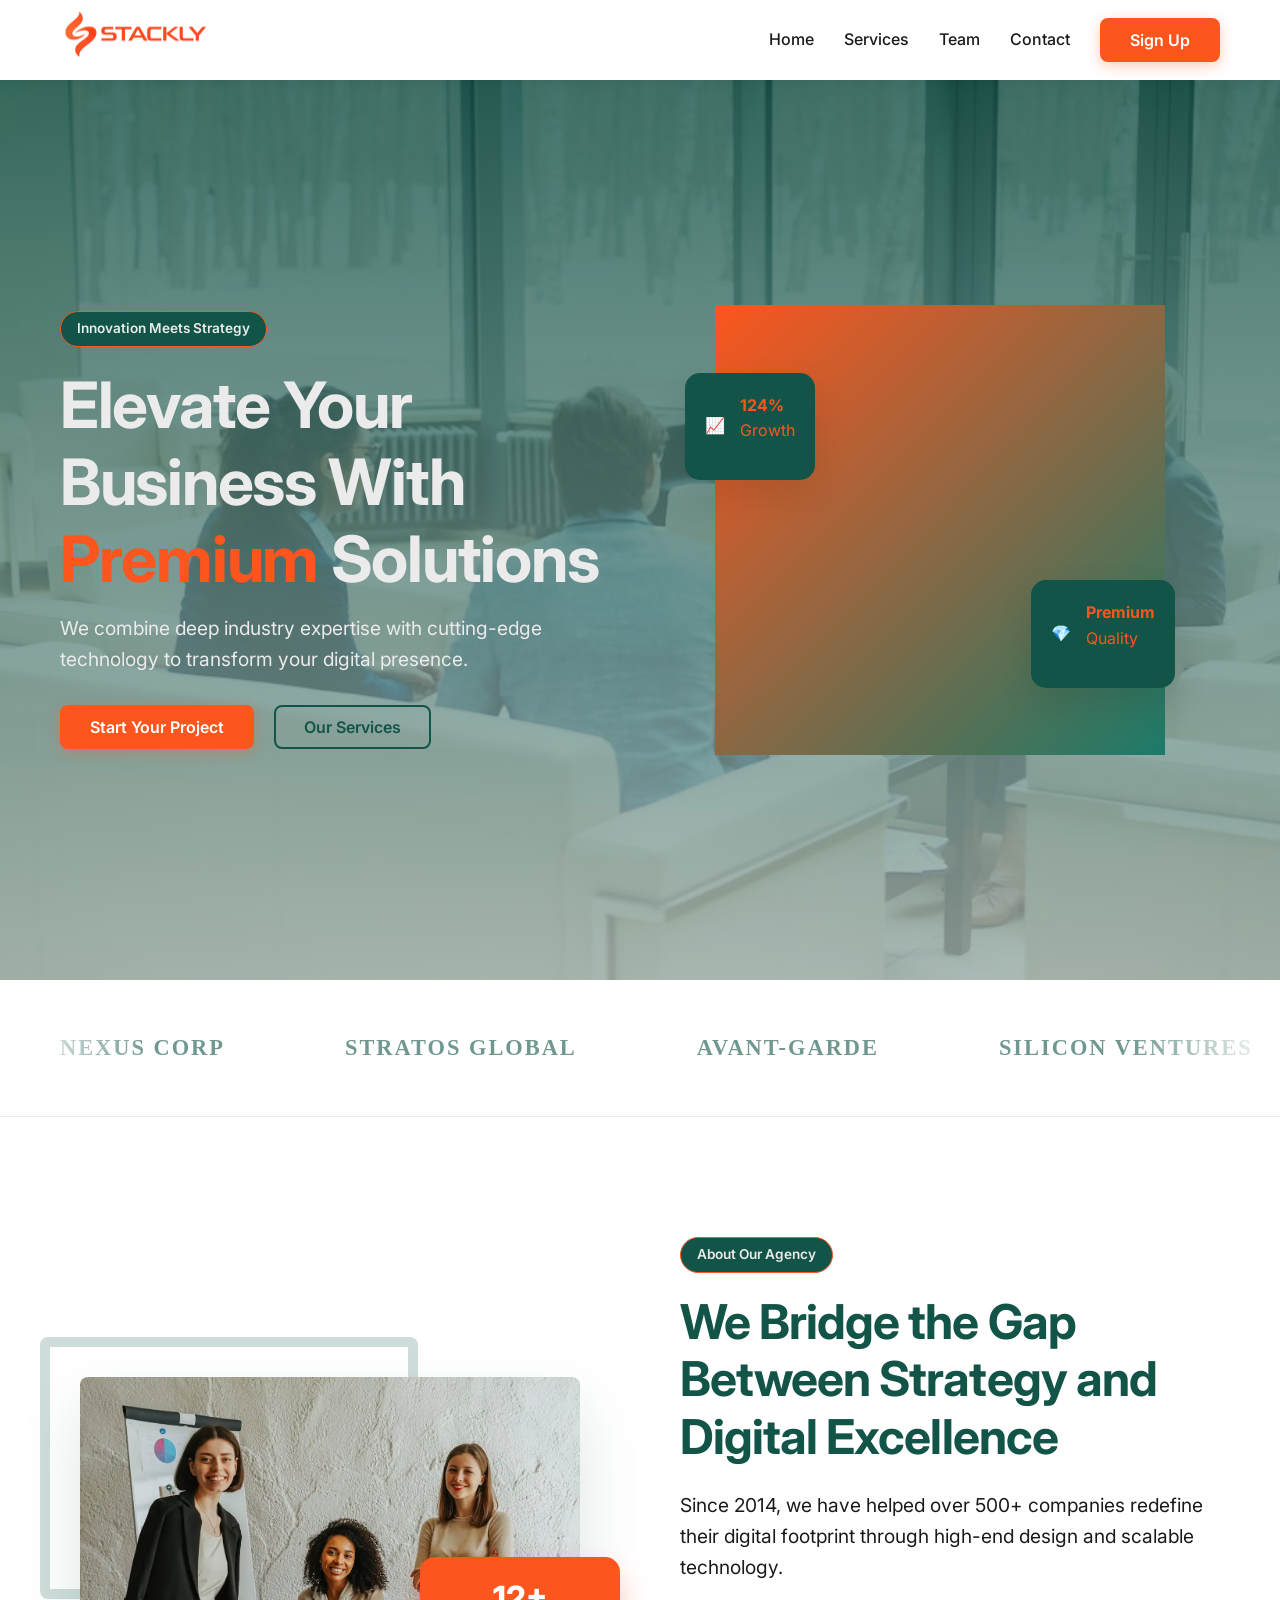
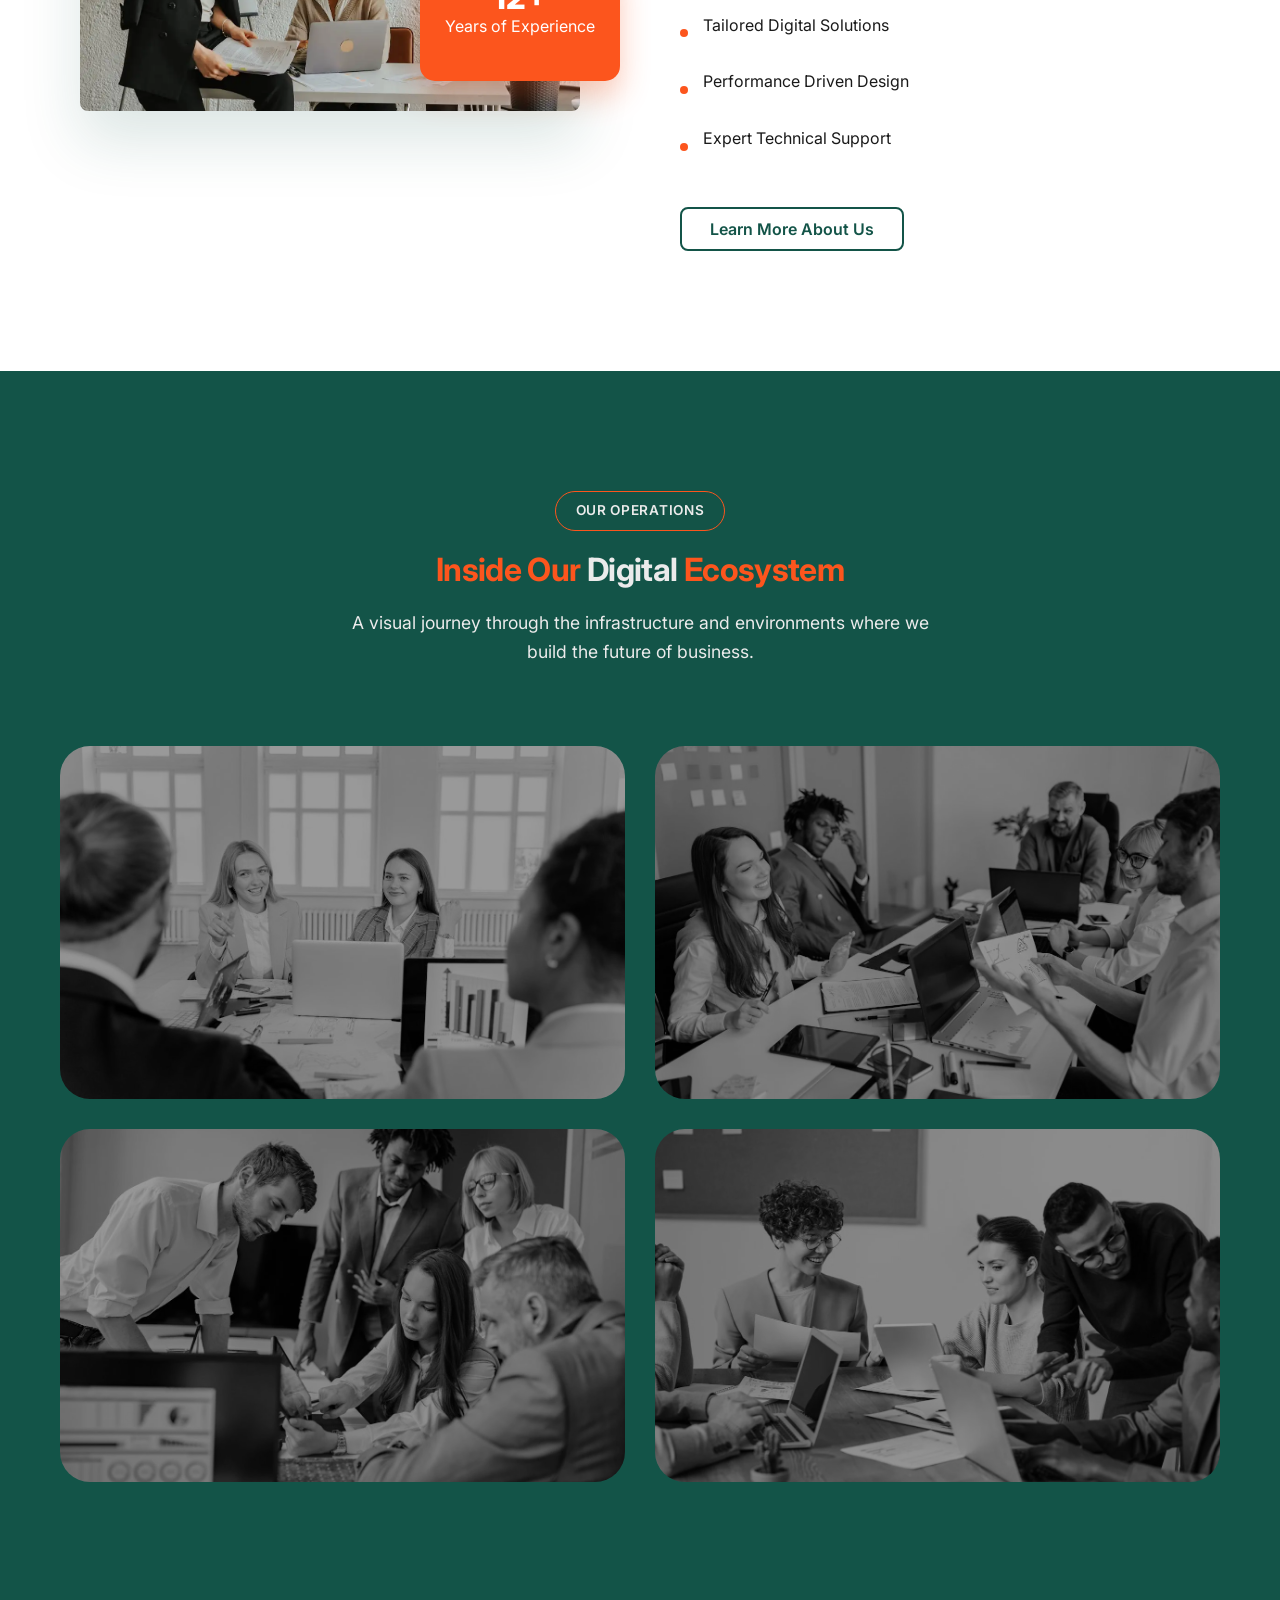
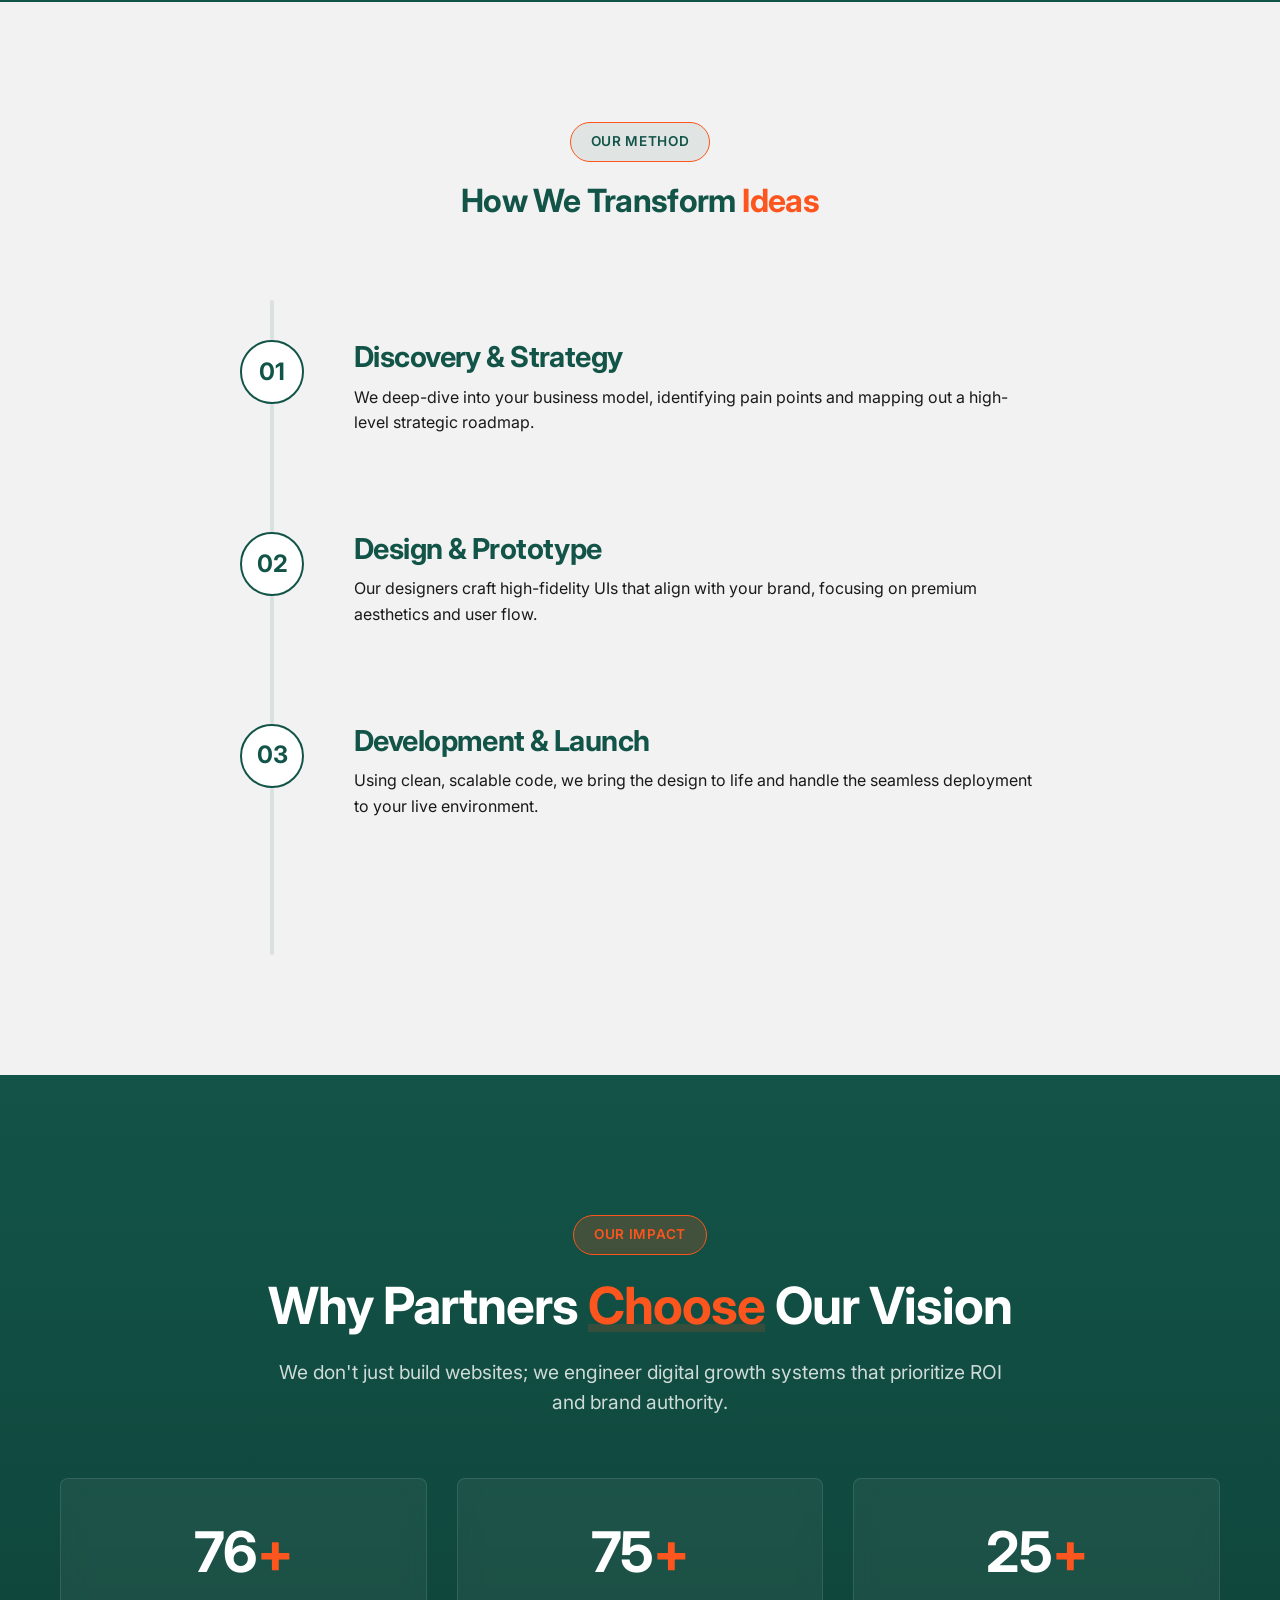
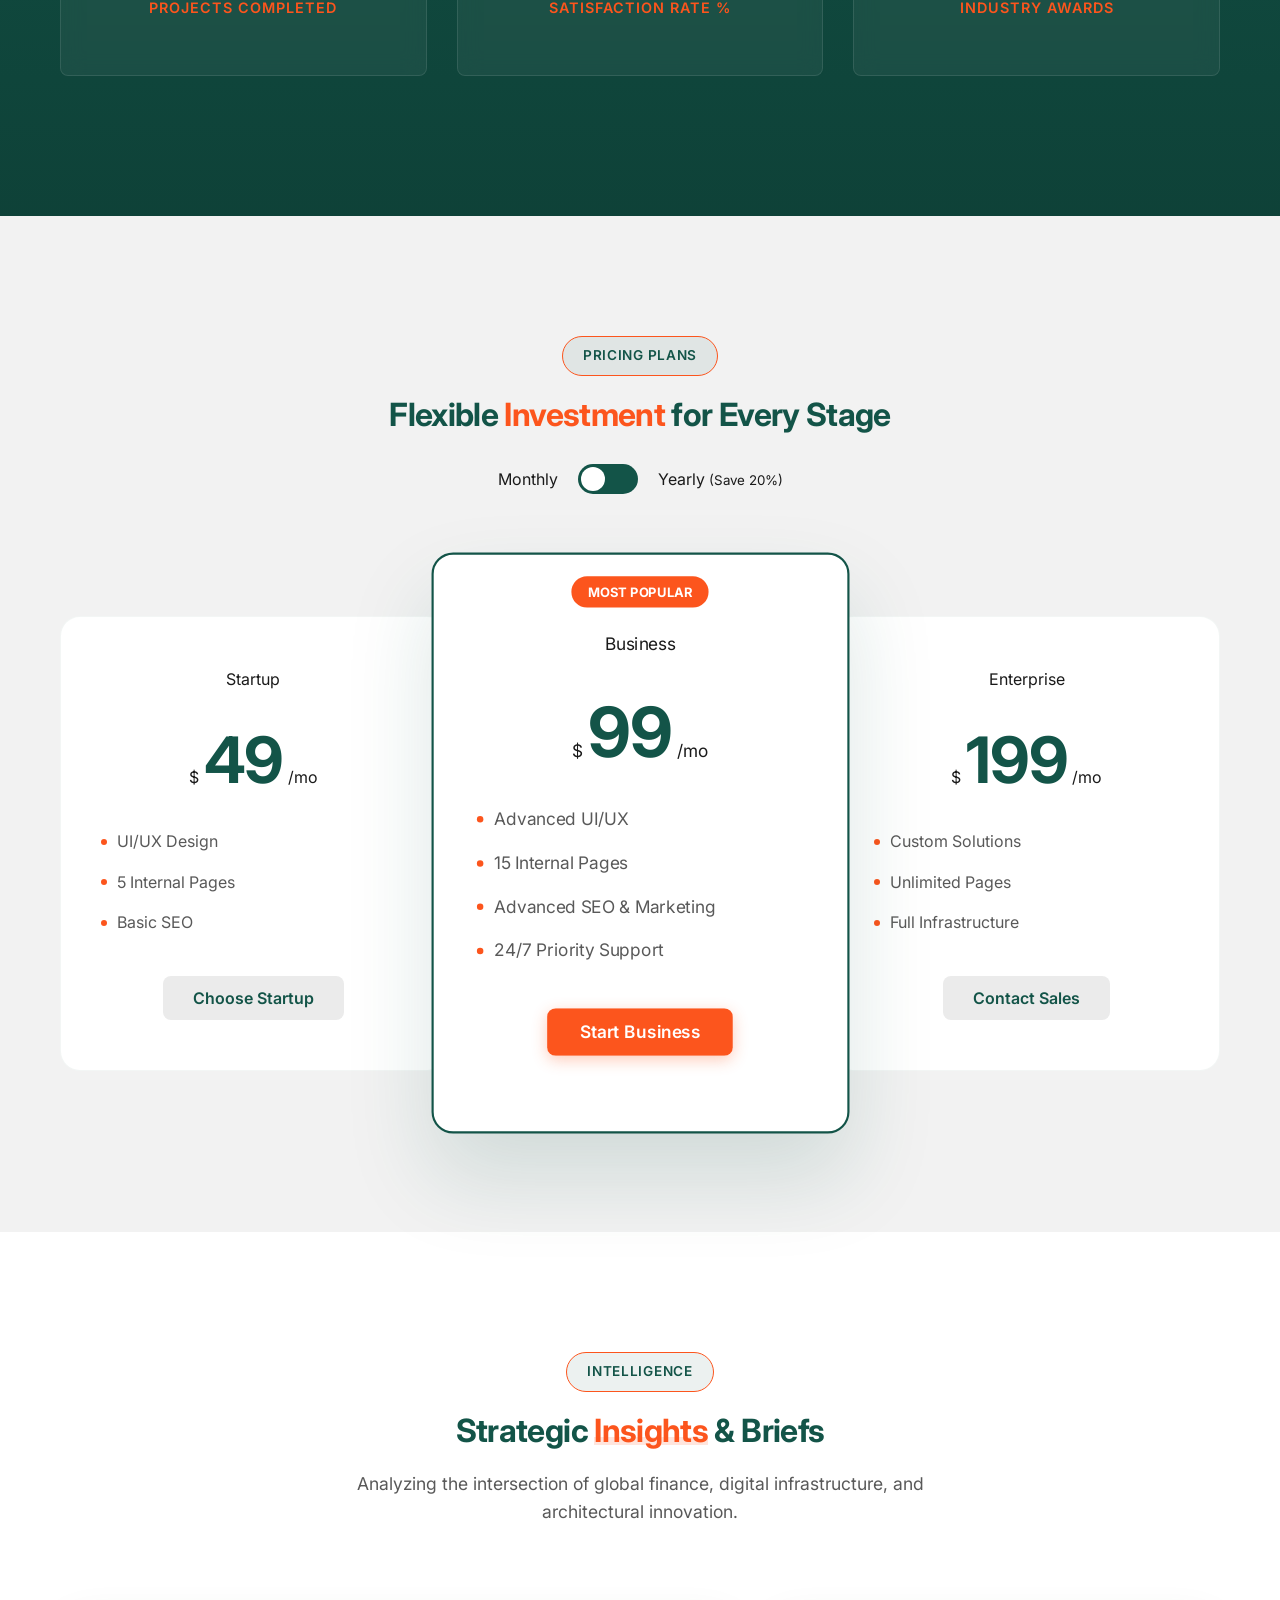
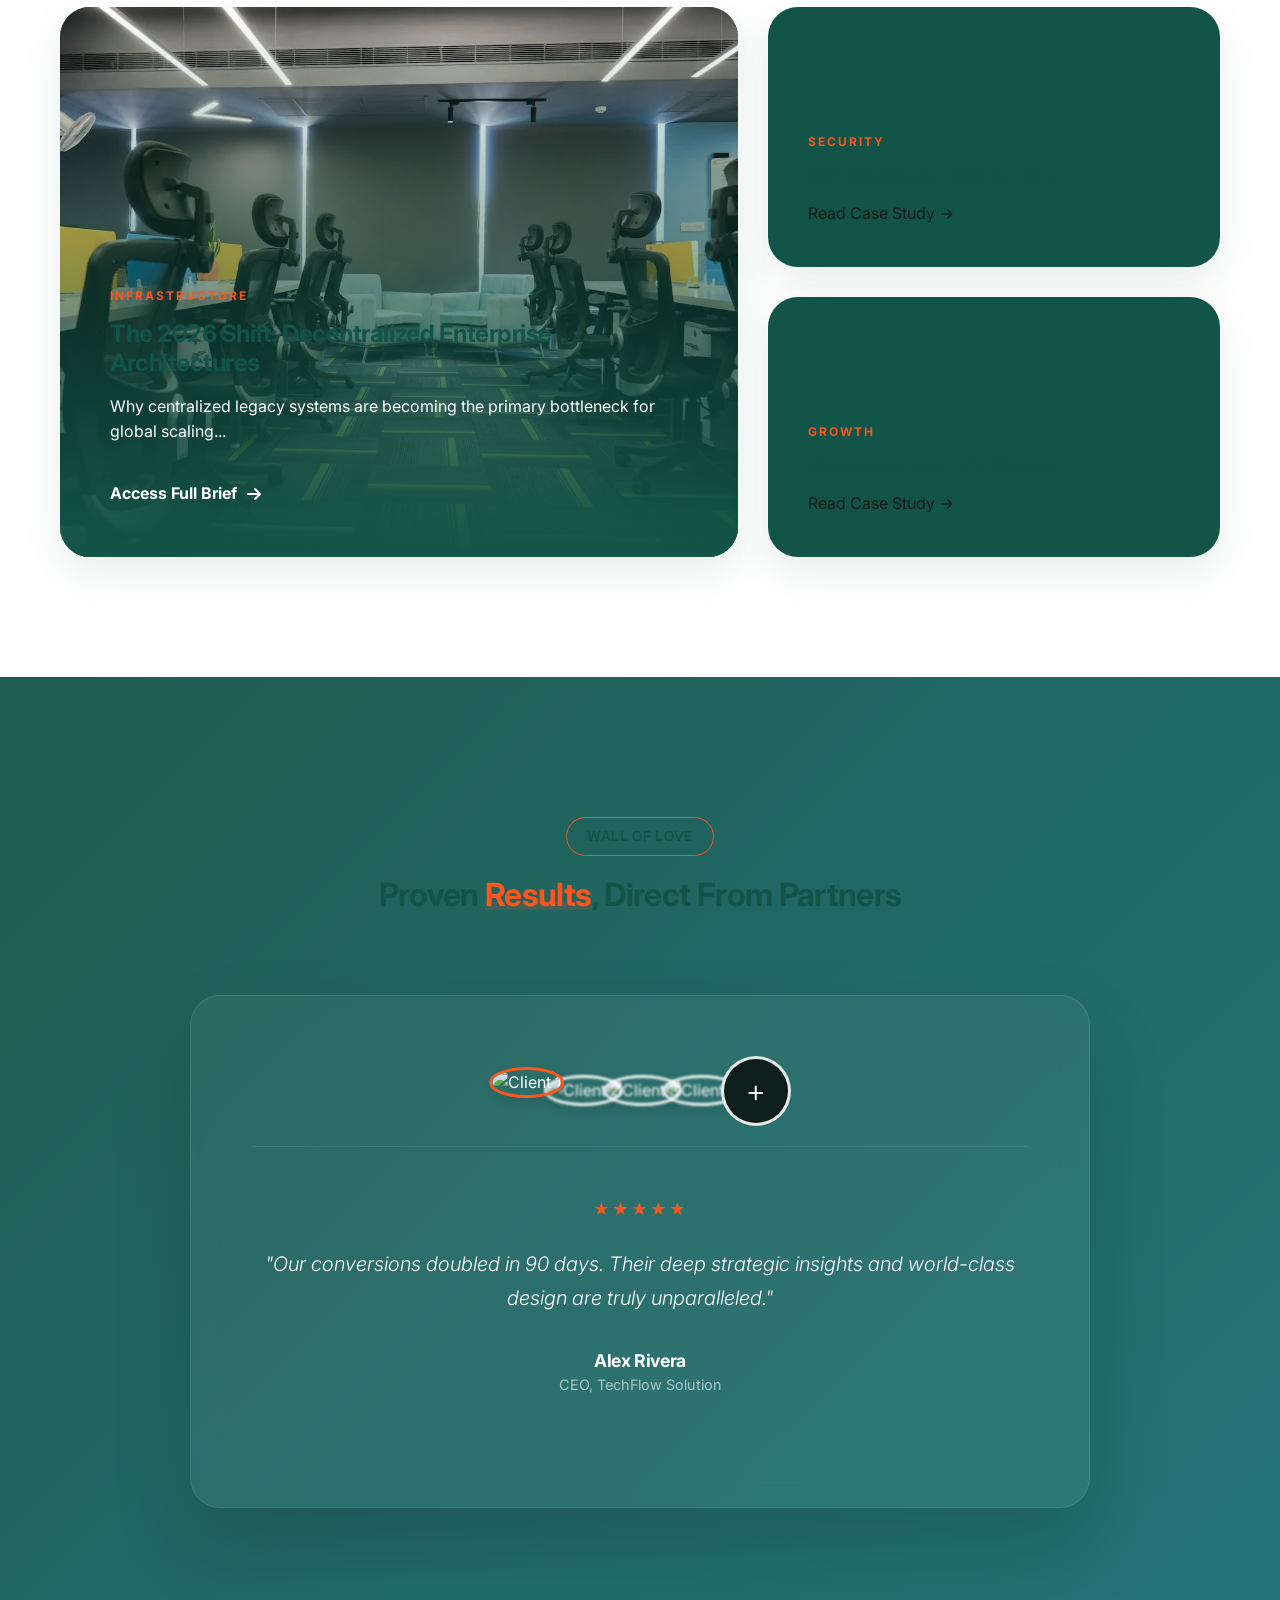
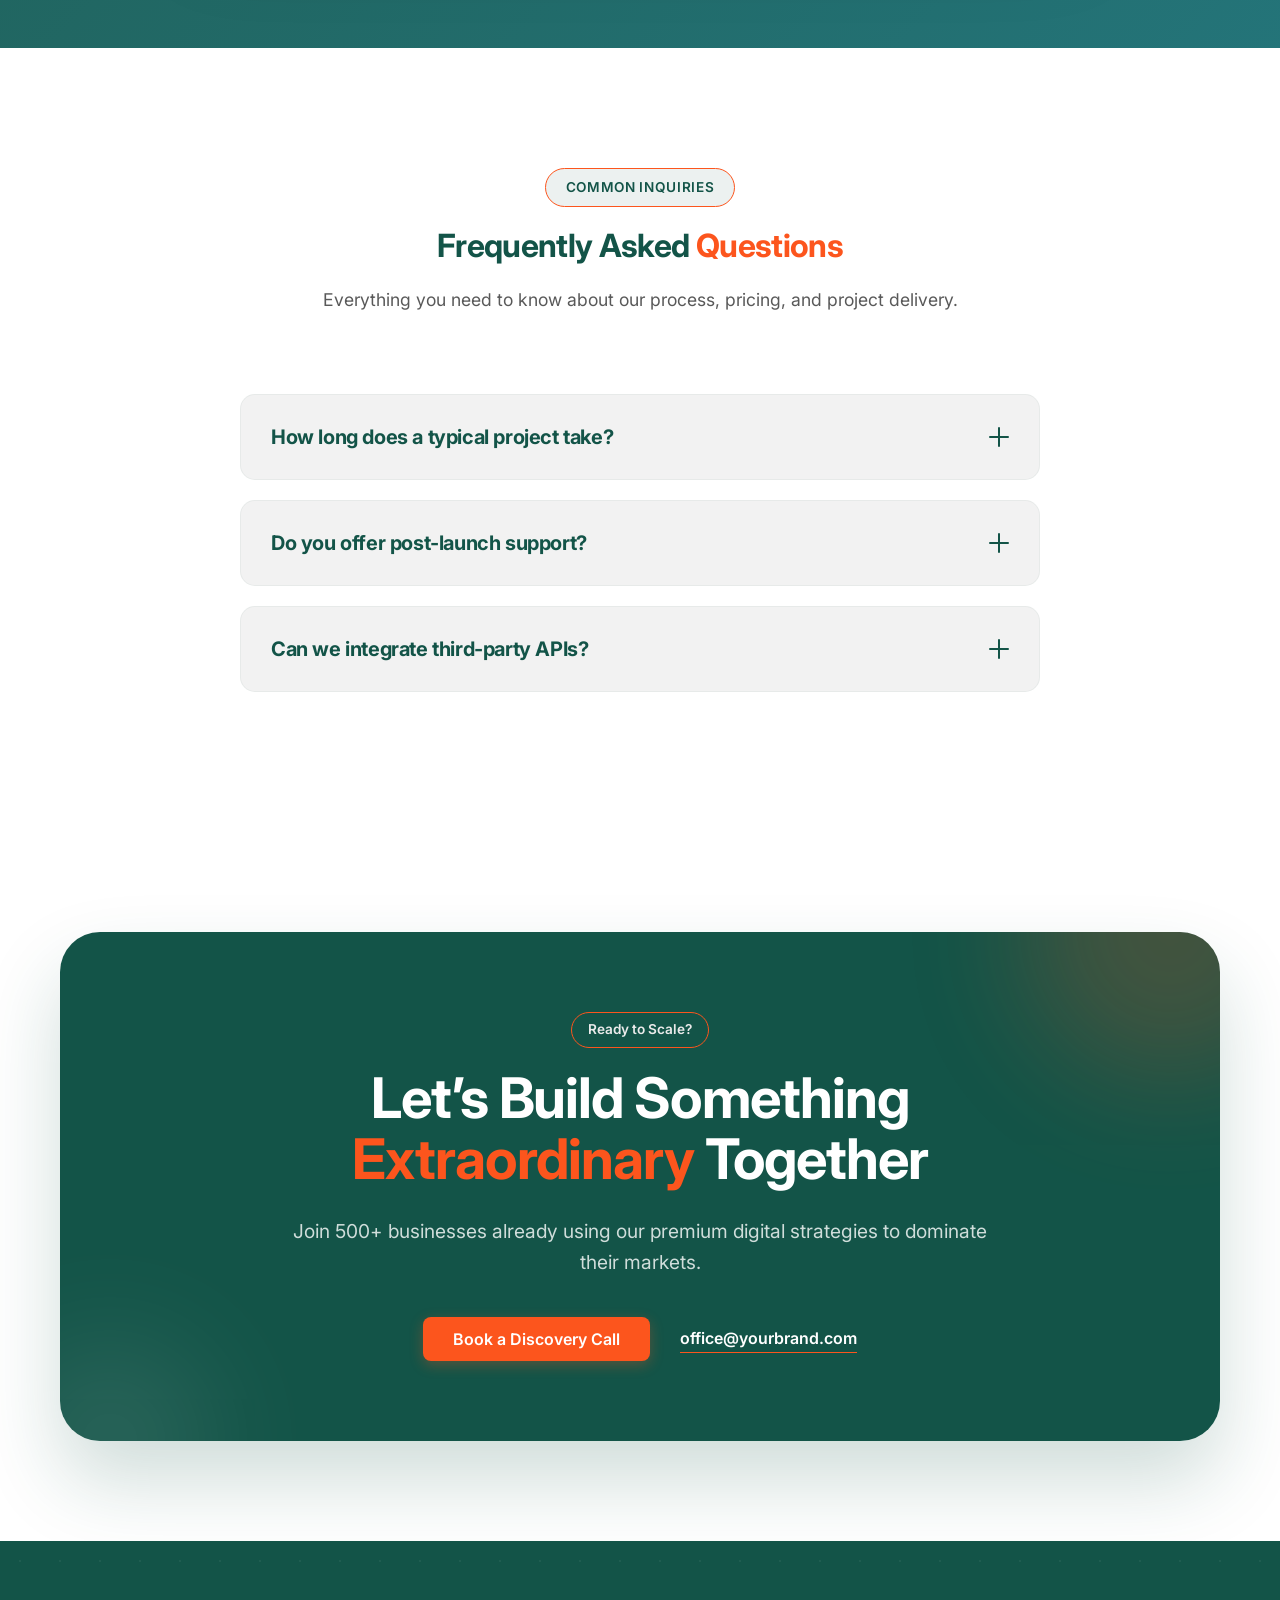
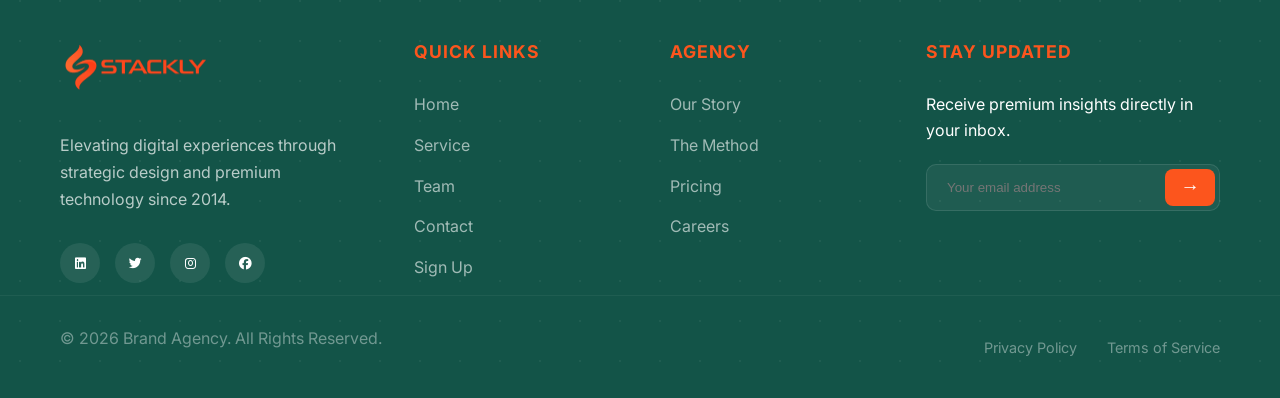
==== index.html @ 3d63854e "Add files via upload" ====
<!DOCTYPE html>
<html lang="en">

<head>
    <meta charset="UTF-8">
    <meta name="viewport" content="width=device-width, initial-scale=1.0">
    <title>Business</title>
    <link rel="icon" href="./assets/bg remove.webp">

    <link rel="stylesheet" href="style.css">
    <link rel="stylesheet" href="./root.css">

    <link href="https://fonts.googleapis.com/icon?family=Material+Icons" rel="stylesheet">
    <link rel="stylesheet" href="https://cdnjs.cloudflare.com/ajax/libs/font-awesome/6.5.1/css/all.min.css">

    <link href="https://unpkg.com/aos@2.3.4/dist/aos.css" rel="stylesheet">
</head>

<body>

    <header class="header">
        <div class="container nav-container">
            <a href="index.html" class="logo">
                <img src="./assets/orange.webp" alt="logo" width="150px">
            </a>

            <ul class="nav-links">
                <li><a href="index.html">Home</a></li>
                <li><a href="service.html">Services</a></li>
                <li><a href="team.html">Team</a></li>
                <li><a href="contact.html">Contact</a></li>
                <li><a href="auth.html" class="btn btn-primary">Sign Up</a></li>
            </ul>

            <div class="hamburger" id="hamburger">
                <span></span>
                <span></span>
                <span></span>
            </div>
        </div>

        <div class="mobile-nav" id="mobileNav">
            <div class="close-btn" id="closeBtn">&times;</div>
            <ul class="mobile-links">
                <li><a href="index.html">Home</a></li>
                <li><a href="service.html">Services</a></li>
                <li><a href="team.html">Team</a></li>
                <li><a href="contact.html">Contact</a></li>
                <li><a href="auth.html" class="btn btn-primary">Sign Up</a></li>
            </ul>
        </div>
    </header>





    <main>
        <section class="hero">
            <div class="hero-bg-slider">
                <div class="bg-slide active" style="background-image: url('./assets/img\ 1.webp');">
                </div>
                <div class="bg-slide" style="background-image: url('./assets/img\ 2.webp');">
                </div>
                <div class="bg-slide" style="background-image: url('./assets/img\ 3.webp');">
                </div>
                <div class="bg-slide" style="background-image: url('./assets/img\ 4.webp');">
                </div>
            </div>

            <canvas id="waveCanvas"></canvas>

            <div class="wave-overlay"></div>

            <div class="container hero-grid">
                <div class="hero-content">
                    <span class="badge">Innovation Meets Strategy</span>
                    <div id="hero-slider">
                        <div class="slide active">
                            <h1>Elevate Your Business With <span>Premium</span> Solutions</h1>
                            <p>We combine deep industry expertise with cutting-edge technology to transform your digital
                                presence.</p>
                        </div>
                        <div class="slide">
                            <h1>Strategic Growth For <span>Modern</span> Brands</h1>
                            <p>Data-driven methodologies designed to scale your operations and dominate your market
                                niche.</p>
                        </div>
                    </div>
                    <div class="hero-btns">
                        <a href="./404.html" class="btn btn-primary">Start Your Project</a>
                        <a href="./404.html" class="btn btn-secondary">Our Services</a>
                    </div>
                </div>

                <div class="hero-visual">
                    <div class="visual-box">
                        <div class="stat-card card-1"><span class="icon">📈</span>
                            <div><strong>124%</strong>
                                <p>Growth</p>
                            </div>
                        </div>
                        <div class="stat-card card-2"><span class="icon">💎</span>
                            <div><strong>Premium</strong>
                                <p>Quality</p>
                            </div>
                        </div>
                        <div class="main-circle"></div>
                    </div>
                </div>
            </div>
        </section>







        <div class="partner-marquee">
            <div class="marquee-content">
                <span class="company-name">NEXUS CORP</span>
                <span class="company-name">STRATOS GLOBAL</span>
                <span class="company-name">AVANT-GARDE</span>
                <span class="company-name">SILICON VENTURES</span>
                <span class="company-name">THE ARCHITECTS</span>
                <span class="company-name">PRIME LOGISTICS</span>

                <span class="company-name">NEXUS CORP</span>
                <span class="company-name">STRATOS GLOBAL</span>
                <span class="company-name">AVANT-GARDE</span>
                <span class="company-name">SILICON VENTURES</span>
                <span class="company-name">THE ARCHITECTS</span>
                <span class="company-name">PRIME LOGISTICS</span>
            </div>
        </div>








        <section class="about" id="about">
            <div class="container about-grid">
                <div class="about-image-wrapper">
                    <div class="image-accent"></div>
                    <div class="main-image">
                        <img src="./assets/img 5.webp"
                            alt="Our Team">
                    </div>
                    <div class="experience-badge">
                        <span class="num">12+</span>
                        <p>Years of Experience</p>
                    </div>
                </div>

                <div class="about-content">
                    <span class="badge">About Our Agency</span>
                    <h2>We Bridge the Gap Between <span>Strategy</span> and Digital Excellence</h2>
                    <p class="lead">Since 2014, we have helped over 500+ companies redefine their digital footprint
                        through high-end design and scalable technology.</p>

                    <div class="about-features">
                        <div class="about-feature-item">
                            <div class="dot"></div>
                            <p>Tailored Digital Solutions</p>
                        </div>
                        <div class="about-feature-item">
                            <div class="dot"></div>
                            <p>Performance Driven Design</p>
                        </div>
                        <div class="about-feature-item">
                            <div class="dot"></div>
                            <p>Expert Technical Support</p>
                        </div>
                    </div>

                    <a href="./404.html" class="btn btn-secondary">Learn More About Us</a>
                </div>
            </div>
        </section>








        <section class="business-gallery">
            <div class="container">
                <div class="section-header white-text">
                    <span class="badge badge-invert">Our Operations</span>
                    <h2>Inside Our <span>Digital</span> Ecosystem</h2>
                    <p>A visual journey through the infrastructure and environments where we build the future of
                        business.</p>
                </div>

                <div class="gallery-grid">
                    <div class="gallery-item">
                        <div class="gallery-image">
                            <img src="./assets/img 6.webp"
                                alt="Strategy Room">
                            <div class="gallery-overlay">
                                <div class="overlay-content">
                                    <span>01 / Strategy</span>
                                    <h3>Strategic Analysis</h3>
                                    <p>Data-driven decision making at the core of every project roadmap.</p>
                                </div>
                            </div>
                        </div>
                    </div>

                    <div class="gallery-item">
                        <div class="gallery-image">
                            <img src="./assets/img 7.webp"
                                alt="Architecture">
                            <div class="gallery-overlay">
                                <div class="overlay-content">
                                    <span>02 / Infrastructure</span>
                                    <h3>Cloud Architecture</h3>
                                    <p>Building secure, scalable foundations for global enterprise systems.</p>
                                </div>
                            </div>
                        </div>
                    </div>

                    <div class="gallery-item">
                        <div class="gallery-image">
                            <img src="./assets/img 8.webp"
                                alt="Design Lab">
                            <div class="gallery-overlay">
                                <div class="overlay-content">
                                    <span>03 / Creative</span>
                                    <h3>UI/UX Innovation</h3>
                                    <p>Where high-end aesthetics meet intuitive user behavior patterns.</p>
                                </div>
                            </div>
                        </div>
                    </div>

                    <div class="gallery-item">
                        <div class="gallery-image">
                            <img src="./assets/img 9.webp"
                                alt="Tech Hub">
                            <div class="gallery-overlay">
                                <div class="overlay-content">
                                    <span>04 / Execution</span>
                                    <h3>Agile Development</h3>
                                    <p>Rapid deployment cycles using the latest industry-standard stacks.</p>
                                </div>
                            </div>
                        </div>
                    </div>
                </div>
            </div>
        </section>








        <section class="process" id="process">
            <div class="container">
                <div class="section-header">
                    <span class="badge">Our Method</span>
                    <h2>How We Transform <span>Ideas</span></h2>
                </div>

                <div class="process-wrapper">
                    <div class="process-line">
                        <div class="line-progress" id="line-progress"></div>
                    </div>

                    <div class="process-item">
                        <div class="process-number">01</div>
                        <div class="process-info">
                            <h3>Discovery & Strategy</h3>
                            <p>We deep-dive into your business model, identifying pain points and mapping out a
                                high-level strategic roadmap.</p>
                        </div>
                    </div>

                    <div class="process-item">
                        <div class="process-number">02</div>
                        <div class="process-info">
                            <h3>Design & Prototype</h3>
                            <p>Our designers craft high-fidelity UIs that align with your brand, focusing on premium
                                aesthetics and user flow.</p>
                        </div>
                    </div>

                    <div class="process-item">
                        <div class="process-number">03</div>
                        <div class="process-info">
                            <h3>Development & Launch</h3>
                            <p>Using clean, scalable code, we bring the design to life and handle the seamless
                                deployment to your live environment.</p>
                        </div>
                    </div>
                </div>
            </div>
        </section>








        <section class="why-us-featured">
            <div class="why-us-image-bg"></div>
            <div class="why-us-overlay"></div>

            <div class="container relative-z">
                <div class="section-header dark-bg">
                    <span class="badge">Our Impact</span>
                    <h2>Why Partners <span>Choose</span> Our Vision</h2>
                    <p>We don't just build websites; we engineer digital growth systems that prioritize ROI and brand
                        authority.</p>
                </div>

                <div class="stats-featured-grid">
                    <div class="stat-card-premium">
                        <h3 class="counter" data-target="150">0</h3>
                        <p>Projects Completed</p>
                    </div>
                    <div class="stat-card-premium">
                        <h3 class="counter" data-target="98">0</h3>
                        <p>Satisfaction Rate %</p>
                    </div>
                    <div class="stat-card-premium">
                        <h3 class="counter" data-target="25">0</h3>
                        <p>Industry Awards</p>
                    </div>
                </div>
            </div>
        </section>







        <section class="pricing" id="pricing">
            <div class="container">
                <div class="section-header">
                    <span class="badge">Pricing Plans</span>
                    <h2>Flexible <span>Investment</span> for Every Stage</h2>

                    <div class="pricing-switch">
                        <span class="label">Monthly</span>
                        <div class="toggle-btn" id="price-toggle">
                            <div class="inner-circle"></div>
                        </div>
                        <span class="label">Yearly <small>(Save 20%)</small></span>
                    </div>
                </div>

                <div class="pricing-grid">
                    <div class="pricing-card">
                        <div class="plan-type">Startup</div>
                        <div class="price">
                            <span class="currency">$</span>
                            <h3 class="amount" data-monthly="49" data-yearly="39">49</h3>
                            <span class="period">/mo</span>
                        </div>
                        <ul class="plan-features">
                            <li>
                                <div class="dot"></div> UI/UX Design
                            </li>
                            <li>
                                <div class="dot"></div> 5 Internal Pages
                            </li>
                            <li>
                                <div class="dot"></div> Basic SEO
                            </li>
                        </ul>
                        <a href="./404.html" class="btn btn-outline">Choose Startup</a>
                    </div>

                    <div class="pricing-card featured">
                        <div class="popular-tag">Most Popular</div>
                        <div class="plan-type">Business</div>
                        <div class="price">
                            <span class="currency">$</span>
                            <h3 class="amount" data-monthly="99" data-yearly="79">99</h3>
                            <span class="period">/mo</span>
                        </div>
                        <ul class="plan-features">
                            <li>
                                <div class="dot"></div> Advanced UI/UX
                            </li>
                            <li>
                                <div class="dot"></div> 15 Internal Pages
                            </li>
                            <li>
                                <div class="dot"></div> Advanced SEO & Marketing
                            </li>
                            <li>
                                <div class="dot"></div> 24/7 Priority Support
                            </li>
                        </ul>
                        <a href="./404.html" class="btn btn-primary">Start Business</a>
                    </div>

                    <div class="pricing-card">
                        <div class="plan-type">Enterprise</div>
                        <div class="price">
                            <span class="currency">$</span>
                            <h3 class="amount" data-monthly="199" data-yearly="159">199</h3>
                            <span class="period">/mo</span>
                        </div>
                        <ul class="plan-features">
                            <li>
                                <div class="dot"></div> Custom Solutions
                            </li>
                            <li>
                                <div class="dot"></div> Unlimited Pages
                            </li>
                            <li>
                                <div class="dot"></div> Full Infrastructure
                            </li>
                        </ul>
                        <a href="./404.html" class="btn btn-outline">Contact Sales</a>
                    </div>
                </div>
            </div>
        </section>







        <section class="industry-insights">
            <div class="container">
                <div class="section-header" data-aos="fade-up">
                    <span class="badge">Intelligence</span>
                    <h2>Strategic <span>Insights</span> & Briefs</h2>
                    <p>Analyzing the intersection of global finance, digital infrastructure, and architectural
                        innovation.</p>
                </div>

                <div class="insights-grid">
                    <div class="insight-card card-main" data-aos="fade-right">
                        <div class="insight-img"
                            style="background-image: url('./assets/img\ 11.webp');">
                        </div>
                        <div class="insight-overlay">
                            <span class="category">Infrastructure</span>
                            <h3>The 2026 Shift: Decentralized Enterprise Architectures</h3>
                            <p>Why centralized legacy systems are becoming the primary bottleneck for global scaling...
                            </p>
                            <a href="./404.html" class="read-more">Access Full Brief <i class="fas fa-arrow-right"></i></a>
                        </div>
                    </div>

                    <div class="insight-sidebar">
                        <div class="insight-card card-sub" data-aos="fade-left">
                            <div class="insight-overlay-sm">
                                <span class="category">Security</span>
                                <h4>Risk Mitigation in AI-Driven Hubs</h4>
                                <a href="./404.html" class="link-minimal">Read Case Study &rarr;</a>
                            </div>
                        </div>

                        <div class="insight-card card-sub" data-aos="fade-left" data-aos-delay="100">
                            <div class="insight-overlay-sm">
                                <span class="category">Growth</span>
                                <h4>Market Entry: The APAC Strategy</h4>
                                <a href="./404.html" class="link-minimal">Read Case Study &rarr;</a>
                            </div>
                        </div>
                    </div>
                </div>
            </div>
        </section>








        <section class="testimonials-high-fidelity v4">
            <div class="test-image-bg"></div>
            <div class="test-brand-overlay"></div>

            <div class="container relative-z">
                <div class="section-header white-text">
                    <span class="badge badge-invert">Wall of Love</span>
                    <h2>Proven <span>Results</span>, Direct From Partners</h2>
                </div>

                <div class="test-v4-card-glass">
                    <div class="avatar-stack-v4" id="avatar-selector">
                        <div class="avatar-item-v4 active" data-index="0">
                            <img src="https://images.unsplash.com/photo-1500648767791-00dcc994a43e?auto=format&fit=crop&q=80"
                                alt="Client 1">
                        </div>
                        <div class="avatar-item-v4" data-index="1">
                            <img src="https://images.unsplash.com/photo-1494790108377-be9c29b29330?auto=format&fit=crop&q=80"
                                alt="Client 2">
                        </div>
                        <div class="avatar-item-v4" data-index="2">
                            <img src="https://images.unsplash.com/photo-1517841905240-472988babdf9?auto=format&fit=crop&q=80"
                                alt="Client 3">
                        </div>
                        <div class="avatar-item-v4" data-index="3">
                            <img src="https://images.unsplash.com/photo-1472099645785-5658abf4ff4e?auto=format&fit=crop&q=80"
                                alt="Client 4">
                        </div>
                        <div class="add-btn-v4">+</div>
                    </div>

                    <div class="test-text-engine" id="text-engine">
                        <div class="text-block active">
                            <div class="stars">★★★★★</div>
                            <p class="main-quote-v4">"Our conversions doubled in 90 days. Their deep strategic insights
                                and world-class design are truly unparalleled."</p>
                            <div class="user-meta-v4">
                                <h4>Alex Rivera</h4>
                                <p>CEO, TechFlow Solution</p>
                            </div>
                        </div>

                        <div class="text-block">
                            <div class="stars">★★★★★</div>
                            <p class="main-quote-v4">"Professional, responsive, and skilled. They transformed our
                                digital footprint from static to dynamic."</p>
                            <div class="user-meta-v4">
                                <h4>Sarah Jenkins</h4>
                                <p>Dir. Marketing, Elevate</p>
                            </div>
                        </div>

                        <div class="text-block">
                            <div class="stars">★★★★★</div>
                            <p class="main-quote-v4">"They seamless API integrations saved us weeks of development time.
                                Highly technical and incredibly innovative."</p>
                            <div class="user-meta-v4">
                                <h4>Marcus Wright</h4>
                                <p>CTO, Quantum Systems</p>
                            </div>
                        </div>

                        <div class="text-block">
                            <div class="stars">★★★★★</div>
                            <p class="main-quote-v4">"The automated logistics system they implemented reduced our
                                operational costs by 22% overnight. Highly recommended."</p>
                            <div class="user-meta-v4">
                                <h4>James Chen</h4>
                                <p>Operations Manager, Global Logistics</p>
                            </div>
                        </div>
                    </div>
                </div>
            </div>
        </section>







        <section class="faq" id="faq">
            <div class="container">
                <div class="section-header">
                    <span class="badge">Common Inquiries</span>
                    <h2>Frequently Asked <span>Questions</span></h2>
                    <p>Everything you need to know about our process, pricing, and project delivery.</p>
                </div>

                <div class="faq-wrapper">
                    <div class="faq-item">
                        <div class="faq-question">
                            <h3>How long does a typical project take?</h3>
                            <div class="faq-icon">
                                <span class="line"></span>
                                <span class="line"></span>
                            </div>
                        </div>
                        <div class="faq-answer">
                            <p>Most mid-sized projects range from 4 to 8 weeks. This includes the full discovery,
                                design, and development phases. We prioritize quality over speed to ensure a premium
                                result.</p>
                        </div>
                    </div>

                    <div class="faq-item">
                        <div class="faq-question">
                            <h3>Do you offer post-launch support?</h3>
                            <div class="faq-icon">
                                <span class="line"></span>
                                <span class="line"></span>
                            </div>
                        </div>
                        <div class="faq-answer">
                            <p>Absolutely. Every project includes 30 days of complimentary high-priority support. We
                                also offer monthly maintenance retainers to keep your platform updated and secure.</p>
                        </div>
                    </div>

                    <div class="faq-item">
                        <div class="faq-question">
                            <h3>Can we integrate third-party APIs?</h3>
                            <div class="faq-icon">
                                <span class="line"></span>
                                <span class="line"></span>
                            </div>
                        </div>
                        <div class="faq-answer">
                            <p>Yes, our development team specializes in seamless API integrations, ranging from payment
                                gateways (Stripe, PayPal) to CRM systems like Salesforce and HubSpot.</p>
                        </div>
                    </div>
                </div>
            </div>
        </section>








        <section class="final-cta">
            <div class="container">
                <div class="cta-glass-card">
                    <div class="cta-content">
                        <span class="badge">Ready to Scale?</span>
                        <h2>Let’s Build Something <span>Extraordinary</span> Together</h2>
                        <p>Join 500+ businesses already using our premium digital strategies to dominate their markets.
                        </p>

                        <div class="cta-actions">
                            <a href="#contact" class="btn btn-primary">Book a Discovery Call</a>
                            <a href="mailto:office@yourbrand.com" class="cta-link">office@yourbrand.com</a>
                        </div>
                    </div>

                    <div class="cta-shape shape-1"></div>
                    <div class="cta-shape shape-2"></div>
                </div>
            </div>
        </section>


    </main>







    <footer class="footer">
        <div class="footer-grid-bg"></div>

        <div class="container footer-grid">
            <div class="footer-col brand-col">
                <a href="index.html" class="footer-logo">
                    <img src="./assets/orange.webp" alt="logo" width="150px">
                </a>
                <p>Elevating digital experiences through strategic design and premium technology since 2014.</p>
                <div class="social-links">
                    <a href="./404.html" aria-label="LinkedIn"><i class="fa-brands fa-linkedin"></i></a>
                    <a href="./404.html" aria-label="Twitter"><i class="fa-brands fa-twitter"></i></a>
                    <a href="./404.html" aria-label="Instagram"><i class="fa-brands fa-instagram"></i></a>
                    <a href="./404.html" aria-label="Instagram"><i class="fa-brands fa-facebook"></i></a>
                </div>
            </div>

            <div class="footer-col">
                <h4>Quick Links</h4>
                <ul class="footer-links">
                    <li><a href="index.html">Home</a></li>
                    <li><a href="service.html">Service</a></li>
                    <li><a href="team.html">Team</a></li>
                    <li><a href="contact.html">Contact</a></li>
                    <li><a href="auth.html">Sign Up</a></li>

                </ul>
            </div>

            <div class="footer-col">
                <h4>Agency</h4>
                <ul class="footer-links">
                    <li><a href="./404.html">Our Story</a></li>
                    <li><a href="./404.html">The Method</a></li>
                    <li><a href="./404.html">Pricing</a></li>
                    <li><a href="./404.html">Careers</a></li>
                </ul>
            </div>

            <div class="footer-col newsletter-col">
                <h4>Stay Updated</h4>
                <p>Receive premium insights directly in your inbox.</p>
                <form class="footer-form" action="./404.html" method="GET">
                    <input type="email" placeholder="Your email address" required>
                    <button type="submit" class="btn-send">&rarr;</button>
                </form>
            </div>
        </div>

        <div class="footer-bottom">
            <div class="container">
                <div class="bottom-flex">
                    <p>&copy; 2026 Brand Agency. All Rights Reserved.</p>
                    <div class="legal-links">
                        <a href="./404.html">Privacy Policy</a>
                        <a href="./404.html">Terms of Service</a>
                    </div>
                </div>
            </div>
        </div>
    </footer>






    <script src="script.js"></script>

    <script src="https://unpkg.com/aos@2.3.4/dist/aos.js"></script>

    <script>
        AOS.init({
            duration: 900,
            easing: 'ease-in-out',
            once: true,
        });

        // data-aos="fade-up"
        // fade-up, fade-down, fade-left, fade-right, zoom-in,	slide-up, flip-left	

    </script>

</body>

</html>
---- style.css ----
.header {
     background-color: var(--white);
     height: 80px;
     display: flex;
     align-items: center;
     position: sticky;
     top: 0;
     z-index: 1000;
     box-shadow: 0 2px 10px rgba(0, 0, 0, 0.05);
 }

 .nav-container {
     display: flex;
     justify-content: space-between;
     align-items: center;
     width: 100%;
 }

 .logo {
     font-size: 1.5rem;
     font-weight: 700;
     color: var(--primary-color);
 }

 .logo span {
     color: var(--accent-color);
 }

 .nav-links {
     display: flex;
     align-items: center;
     gap: 30px;
 }

 .nav-links a:not(.btn) {
     color: var(--text-main);
     font-weight: 500;
 }

 .nav-links a:hover:not(.btn) {
     color: var(--accent-color);
 }

 .hamburger {
     display: none;
     flex-direction: column;
     gap: 5px;
     cursor: pointer;
 }

 .hamburger span {
     width: 28px;
     height: 3px;
     background-color: var(--primary-color);
     border-radius: 2px;
     transition: var(--transition);
 }

 .mobile-nav {
     position: fixed;
     top: 0;
     right: -100%;
     width: 80%;
     max-width: 400px;
     height: 100vh;
     background-color: var(--white);
     z-index: 2000;
     display: flex;
     flex-direction: column;
     padding: 100px 40px;
     transition: 0.4s ease-in-out;
     box-shadow: -10px 0 30px rgba(0, 0, 0, 0.1);
 }

 .mobile-nav.active {
     right: 0;
 }

 .close-btn {
     position: absolute;
     top: 25px;
     right: 30px;
     font-size: 40px;
     color: var(--text-main);
     cursor: pointer;
 }

 .mobile-links {
     display: flex;
     flex-direction: column;
     gap: 25px;
 }

 .mobile-links a {
     font-size: 1.2rem;
     font-weight: 600;
     color: var(--text-main);
 }

 .mobile-links .btn {
     color: var(--bg-surface);
 }

 @media (max-width: 768px) {
     .nav-links {
         display: none;
     }

     .hamburger {
         display: flex;
     }
 }








 .hero {
     position: relative;
     padding: 100px 0;
     min-height: 100vh;
     display: flex;
     align-items: center;
     background-color: var(--primary-color);
     overflow: hidden;
 }

 .hero-bg-slider {
     position: absolute;
     top: 0;
     left: 0;
     width: 100%;
     height: 100%;
     z-index: 0;
 }

 .bg-slide {
     position: absolute;
     top: 0;
     left: 0;
     width: 100%;
     height: 100%;
     background-size: cover;
     background-position: center;
     opacity: 0;
     transition: opacity 2s ease-in-out, transform 8s linear;
     transform: scale(1.1);
 }

 .bg-slide.active {
     opacity: 0.5;
     transform: scale(1);
 }

 #waveCanvas {
     position: absolute;
     top: 0;
     left: 0;
     width: 100%;
     height: 100%;
     z-index: 1;
     pointer-events: none;
     opacity: 0.6;
 }

 .wave-overlay {
     position: absolute;
     top: 0;
     left: 0;
     width: 100%;
     height: 100%;
     background: linear-gradient(to bottom,
             rgba(19, 84, 72, 0.5) 0%,
             rgba(242, 242, 242, 0.5) 100%);
     z-index: 2;
     pointer-events: none;
 }

 .hero-grid {
     position: relative;
     z-index: 5;
     display: grid;
     grid-template-columns: 1.2fr 1fr;
     gap: 50px;
     align-items: center;
 }

 .badge {
     display: inline-block;
     padding: 6px 16px;
     background-color: var(--primary-color);
     color: var(--bg-surface);
     border: 1px solid var(--accent-color);
     border-radius: 50px;
     font-size: 0.85rem;
     font-weight: 600;
     margin-bottom: 20px;
 }

 #hero-slider {
     position: relative;
     min-height: 300px;
     margin-bottom: 30px;
 }

 .slide {
     position: absolute;
     top: 0;
     left: 0;
     width: 100%;
     opacity: 0;
     visibility: hidden;
     transition: all 0.6s cubic-bezier(0.22, 1, 0.36, 1);
 }

 .slide.active {
     position: relative;
     opacity: 1;
     visibility: visible;
 }

 .slide h1,
 .slide p {
     transform: translateY(40px);
     filter: blur(12px);
     opacity: 0;
     transition: all 0.8s cubic-bezier(0.22, 1, 0.36, 1);
 }

 .slide.active h1 {
     font-size: 4rem;
     color: var(--bg-surface);
     transform: translateY(0);
     filter: blur(0);
     opacity: 1;
     transition-delay: 0.1s;
 }

 .slide.active h1 span {
     color: var(--accent-color);
 }

 .slide.active p {
     font-size: 1.2rem;
     color: var(--bg-surface);
     max-width: 550px;
     transform: translateY(0);
     filter: blur(0);
     opacity: 1;
     transition-delay: 0.3s;
 }

 .slide.exit h1,
 .slide.exit p {
     transform: translateY(-30px);
     filter: blur(12px);
     opacity: 0;
 }

 .hero-btns {
     display: flex;
     gap: 20px;
 }

 .visual-box {
     position: relative;
     width: 450px;
     height: 450px;
 }

 .main-circle {
     width: 100%;
     height: 100%;
     background: linear-gradient(135deg, var(--accent-color), var(--primary-light));
     animation: morphShape 8s linear infinite alternate;
 }

 .stat-card {
     position: absolute;
     background: var(--primary-color);
     color: var(--accent-color);
     backdrop-filter: blur(12px);
     padding: 20px;
     border-radius: 15px;
     box-shadow: 0 15px 35px rgba(0, 0, 0, 0.1);
     z-index: 6;
     display: flex;
     align-items: center;
     gap: 15px;
     animation: floatCard 5s ease-in-out infinite;
 }

 .card-1 {
     top: 15%;
     left: -30px;
 }

 .card-2 {
     bottom: 15%;
     right: -10px;
     animation-delay: 1.5s;
 }

 @keyframes morphShape {
     0% {
         border-radius: 30% 70% 70% 30% / 30% 30% 70% 70%;
     }

     100% {
         border-radius: 67% 33% 47% 53% / 37% 20% 80% 63%;
     }
 }

 @keyframes floatCard {

     0%,
     100% {
         transform: translateY(0);
     }

     50% {
         transform: translateY(-25px);
     }
 }

 @media (max-width: 768px) {
     .hero {
         padding: 120px 0 60px;
     }

     .hero-grid {
         grid-template-columns: 1fr;
         text-align: center;
         gap: 40px;
     }

     #hero-slider {
         min-height: 320px;
     }

     .slide.active h1 {
         font-size: 2.8rem;
     }

     .slide.active p {
         margin: 0 auto;
     }

     .hero-btns {
         justify-content: center;
         flex-direction: column;
     }

     .visual-box {
         width: 320px;
         height: 320px;
         margin: 0 auto;
     }

     .bg-slide {
         transform: scale(1.05);
     }
 }






 .partner-marquee {
     width: 100%;
     padding: 50px 0;
     background-color: var(--white);
     border-bottom: 1px solid rgba(19, 84, 72, 0.1);
     overflow: hidden;
     position: relative;
     white-space: nowrap;
     display: flex;
     align-items: center;
     z-index: 10;
 }

 .partner-marquee::before,
 .partner-marquee::after {
     content: "";
     position: absolute;
     top: 0;
     width: 150px;
     height: 100%;
     z-index: 2;
 }

 .partner-marquee::before {
     left: 0;
     background: linear-gradient(to right, var(--white) 0%, transparent 100%);
 }

 .partner-marquee::after {
     right: 0;
     background: linear-gradient(to left, var(--white) 0%, transparent 100%);
 }

 .marquee-content {
     display: flex;
     animation: scrollMarquee 30s linear infinite;
 }

 .company-name {
     font-family: 'Playfair Display', serif;
      font-size: 1.4rem;
     font-weight: 700;
     color: var(--primary-color);
     padding: 0 60px;
     letter-spacing: 2px;
     text-transform: uppercase;
     opacity: 0.6;
     transition: opacity 0.3s ease;
 }

 .company-name:hover {
     opacity: 1;
     color: var(--accent-color);
 }

  @keyframes scrollMarquee {
     0% {
         transform: translateX(0);
     }

     100% {
         transform: translateX(-50%);
     }
 }

  @media (max-width: 768px) {
     .partner-marquee {
         padding: 20px 0;
     }

     .company-name {
         font-size: 1rem;
         padding: 0 30px;
         letter-spacing: 1px;
     }

     .partner-marquee::before,
     .partner-marquee::after {
         width: 60px;
      }
 }







  .about {
     padding: 120px 0;
     background-color: var(--white);
     overflow: hidden;
 }

 .about-grid {
     display: grid;
     grid-template-columns: 1fr 1fr;
     gap: 80px;
     align-items: center;
 }

  .about-image-wrapper {
     position: relative;
     padding: 20px;
 }

 .main-image {
     position: relative;
     z-index: 2;
     border-radius: var(--radius);
     overflow: hidden;
     line-height: 0;
     box-shadow: 0 30px 60px rgba(19, 84, 72, 0.15);
 }

 .main-image img {
     width: 100%;
     height: auto;
     transition: transform 0.8s ease;
 }

 .image-accent {
     position: absolute;
     top: -20px;
     left: -20px;
     width: 70%;
     height: 70%;
     border: 10px solid var(--primary-color);
     border-radius: var(--radius);
     z-index: 1;
     opacity: 0.2;
 }

 .experience-badge {
     position: absolute;
     bottom: 50px;
     right: -20px;
     background: var(--accent-color);
     color: var(--white);
     padding: 25px;
     border-radius: 15px;
     z-index: 3;
     box-shadow: 0 15px 30px rgba(252, 85, 29, 0.3);
     text-align: center;
 }

 .experience-badge .num {
     display: block;
     font-size: 2rem;
     font-weight: 800;
     line-height: 1;
 }

  .about-content h2 {
     font-size: 3rem;
     margin-bottom: 25px;
 }

 .about-content .lead {
     font-size: 1.2rem;
     color: var(--text-main);
     margin-bottom: 30px;
 }

 .about-features {
     display: grid;
     grid-template-columns: 1fr;
     gap: 15px;
     margin-bottom: 40px;
 }

 .about-feature-item {
     display: flex;
     align-items: center;
     gap: 15px;
 }

 .about-feature-item .dot {
     width: 8px;
     height: 8px;
     background: var(--accent-color);
     border-radius: 50%;
 }

  .reveal-up {
     opacity: 0;
     transform: translateY(40px);
     filter: blur(10px);
     transition: all 1s cubic-bezier(0.22, 1, 0.36, 1);
 }

 .reveal-up.active {
     opacity: 1;
     transform: translateY(0);
     filter: blur(0);
 }

  @media (max-width: 768px) {
     .about {
         padding: 80px 0;
     }

     .about-grid {
         grid-template-columns: 1fr;
         gap: 60px;
         text-align: center;
     }

     .about-content h2 {
         font-size: 2.2rem;
     }

     .about-image-wrapper {
         max-width: 450px;
         margin: 0 auto;
     }

     .experience-badge {
         right: 10px;
         bottom: 20px;
         padding: 15px;
     }

     .about-feature-item {
         justify-content: center;
     }
 }








  .business-gallery {
     padding: 120px 0;
     background-color: var(--primary-color);
      position: relative;
     overflow: hidden;
 }

 .business-gallery .container .section-header span{
    color: var(--bg-surface);
 }
.business-gallery .container .section-header h2{
    color: var(--accent-color);
}
.business-gallery .container .section-header p{
    color: var(--bg-surface);
}
 
.white-text h2 {
     color: var(--white);
 }

 .white-text p {
     color: rgba(255, 255, 255, 0.7);
     max-width: 600px;
     margin: 15px auto 0;
     text-align: center;
 }

 .gallery-grid {
     display: grid;
     grid-template-columns: repeat(2, 1fr);
      gap: 30px;
     margin-top: 60px;
 }

 .gallery-item {
     position: relative;
     border-radius: 30px;
     overflow: hidden;
     cursor: pointer;
     aspect-ratio: 16 / 10;
 }

 .gallery-image {
     width: 100%;
     height: 100%;
     position: relative;
 }

 .gallery-image img {
     width: 100%;
     height: 100%;
     object-fit: cover;
     filter: grayscale(100%) brightness(0.6);
      transition: all 0.8s cubic-bezier(0.22, 1, 0.36, 1);
     transform: scale(1.05);
 }

  .gallery-overlay {
     position: absolute;
     top: 0;
     left: 0;
     width: 100%;
     height: 100%;
     background: linear-gradient(to top, rgba(13, 30, 28, 0.9) 0%, transparent 100%);
     display: flex;
     align-items: flex-end;
     padding: 40px;
     opacity: 0;
      transition: all 0.5s ease;
 }

 .overlay-content {
     transform: translateY(40px);
     transition: all 0.6s cubic-bezier(0.22, 1, 0.36, 1);
 }

 .overlay-content span {
     color: var(--accent-color);
     font-weight: 700;
     font-size: 0.85rem;
     text-transform: uppercase;
     letter-spacing: 2px;
     display: block;
     margin-bottom: 10px;
 }

 .overlay-content h3 {
     color: var(--white);
     font-size: 1.8rem;
     margin-bottom: 15px;
 }

 .overlay-content p {
     color: rgba(255, 255, 255, 0.8);
     font-size: 0.95rem;
     line-height: 1.6;
     max-width: 350px;
 }

  .gallery-item:hover .gallery-image img {
     filter: grayscale(0%) brightness(1);
      transform: scale(1);
  }

 .gallery-item:hover .gallery-overlay {
     opacity: 1;
 }

 .gallery-item:hover .overlay-content {
     transform: translateY(0);
 }

  @media (max-width: 768px) {
     .business-gallery {
         padding: 80px 0;
     }

     .gallery-grid {
         grid-template-columns: 1fr;
          gap: 20px;
     }

     .gallery-item {
         aspect-ratio: 1 / 1;
      }

      .gallery-overlay {
         opacity: 1;
         background: linear-gradient(to top, rgba(13, 30, 28, 0.95) 15%, transparent 100%);
     }

     .overlay-content {
         transform: translateY(0);
     }

     .overlay-content h3 {
         font-size: 1.5rem;
     }
 }








  .process {
     padding: 120px 0;
     background-color: var(--secondary-color);
     overflow: hidden;
 }

 .process-wrapper {
     position: relative;
     max-width: 800px;
     margin: 0 auto;
     padding: 40px 0;
 }

  .process-line {
     position: absolute;
     left: 30px;
      top: 0;
     width: 4px;
     height: 100%;
     background: rgba(19, 84, 72, 0.1);
     border-radius: 10px;
 }

 .line-progress {
     position: absolute;
     top: 0;
     left: 0;
     width: 100%;
     height: 0%;
      background: linear-gradient(to bottom, var(--primary-color), var(--accent-color));
     border-radius: 10px;
     transition: height 0.1s linear;
 }

  .process-item {
     display: flex;
     gap: 50px;
     margin-bottom: 80px;
     position: relative;
     opacity: 0.3;
      transform: translateX(-20px);
     transition: all 0.6s cubic-bezier(0.22, 1, 0.36, 1);
 }

 .process-item.active {
     opacity: 1;
     transform: translateX(0);
 }

 .process-number {
     min-width: 64px;
     height: 64px;
     background: var(--white);
     border: 2px solid var(--primary-color);
     color: var(--primary-color);
     display: flex;
     align-items: center;
     justify-content: center;
     font-weight: 700;
     font-size: 1.5rem;
     border-radius: 50%;
     z-index: 2;
     transition: var(--transition);
 }

 .process-item.active .process-number {
     background: var(--primary-color);
     color: var(--white);
     box-shadow: 0 0 20px rgba(19, 84, 72, 0.3);
     border-color: var(--accent-color);
 }

 .process-info h3 {
     margin-bottom: 10px;
     font-size: 1.8rem;
 }

  @media (max-width: 768px) {
     .process-item {
         gap: 20px;
     }

     .process-line {
         left: 20px;
     }

     .process-number {
         min-width: 45px;
         height: 45px;
         font-size: 1.1rem;
     }

     .process-info h3 {
         font-size: 1.4rem;
     }
 }









  .why-us-featured {
     position: relative;
     padding: 140px 0;
     overflow: hidden;
     background-color: var(--primary-color);
      color: var(--white);
 }

  .why-us-image-bg {
     position: absolute;
     top: 0;
     left: 0;
     width: 100%;
     height: 100%;
     background-image: url('./assets/img\ 10.webp');
      background-size: cover;
     background-position: center;
     background-attachment: fixed;
      z-index: 1;
 }

  .why-us-overlay {
     position: absolute;
     top: 0;
     left: 0;
     width: 100%;
     height: 100%;
     background: linear-gradient(to bottom,
             rgba(19, 84, 72, 0.8),
             rgba(13, 61, 52, 0.8));
     z-index: 2;
 }

 .relative-z {
     position: relative;
     z-index: 3;
  }

  .section-header.dark-bg {
     text-align: center;
     max-width: 800px;
     margin: 0 auto 60px;
 }

 .section-header.dark-bg .badge {
     background-color: rgba(252, 85, 29, 0.2);
     color: var(--accent-color);
     border: 1px solid var(--accent-color);
 }

 .section-header.dark-bg h2 {
     color: var(--white);
     font-size: 3.2rem;
 }

 .section-header.dark-bg h2 span {
     color: var(--accent-color);
 }

 .section-header.dark-bg p {
     color: rgba(255, 255, 255, 0.8);
     font-size: 1.2rem;
 }

  .stats-featured-grid {
     display: grid;
     grid-template-columns: repeat(3, 1fr);
     gap: 30px;
 }

 .stat-card-premium {
     background: rgba(255, 255, 255, 0.05);
     backdrop-filter: blur(10px);
     border: 1px solid rgba(255, 255, 255, 0.1);
     padding: 40px;
     border-radius: var(--radius);
     text-align: center;
     transition: var(--transition);
 }

 .stat-card-premium:hover {
     background: rgba(255, 255, 255, 0.1);
     transform: translateY(-10px);
     border-color: var(--accent-color);
 }

 .stat-card-premium h3 {
     font-size: 3.5rem;
     color: var(--white);
     margin-bottom: 10px;
 }

 .stat-card-premium h3::after {
     content: '+';
     color: var(--accent-color);
 }

 .stat-card-premium p {
     color: var(--accent-color);
     font-weight: 600;
     text-transform: uppercase;
     letter-spacing: 1px;
     font-size: 0.9rem;
 }

  @media (max-width: 768px) {
     .why-us-featured {
         padding: 80px 0;
     }

     .why-us-image-bg {
         background-attachment: scroll;
      }

     .section-header.dark-bg h2 {
         font-size: 2.4rem;
     }

     .stats-featured-grid {
         grid-template-columns: 1fr;
         gap: 20px;
     }

     .stat-card-premium {
         padding: 30px;
     }
 }









  .pricing {
     padding: 120px 0;
     background-color: var(--secondary-color);
 }

  .pricing-switch {
     display: flex;
     align-items: center;
     justify-content: center;
     gap: 20px;
     margin-top: 30px;
 }

 .toggle-btn {
     width: 60px;
     height: 30px;
     background: var(--primary-color);
     border-radius: 30px;
     position: relative;
     cursor: pointer;
     transition: var(--transition);
 }

 .inner-circle {
     position: absolute;
     top: 3px;
     left: 3px;
     width: 24px;
     height: 24px;
     background: var(--white);
     border-radius: 50%;
     transition: transform 0.4s cubic-bezier(0.22, 1, 0.36, 1);
 }

 .toggle-btn.yearly-active .inner-circle {
     transform: translateX(30px);
     background: var(--accent-color);
 }

  .pricing-grid {
     display: grid;
     grid-template-columns: repeat(3, 1fr);
     align-items: center;
     gap: 0;
      margin-top: 60px;
 }

 .pricing-card {
     background: var(--white);
     padding: 50px 40px;
     border-radius: 20px;
     text-align: center;
     transition: var(--transition);
     border: 1px solid rgba(19, 84, 72, 0.05);
     z-index: 1;
 }

  .pricing-card.featured {
     padding: 70px 40px;
     z-index: 2;
     transform: scale(1.08);
     box-shadow: 0 40px 80px rgba(19, 84, 72, 0.15);
     border: 2px solid var(--primary-color);
     position: relative;
 }

 .popular-tag {
     position: absolute;
     top: 20px;
     left: 50%;
     transform: translateX(-50%);
     background: var(--accent-color);
     color: var(--white);
     padding: 5px 15px;
     border-radius: 50px;
     font-size: 0.75rem;
     font-weight: 700;
     text-transform: uppercase;
 }

 .price {
     margin: 30px 0;
     display: flex;
     justify-content: center;
     align-items: baseline;
 }

 .price h3 {
     font-size: 4rem;
     margin: 0 5px;
     color: var(--primary-color);
 }

 .plan-features {
     text-align: left;
     margin-bottom: 40px;
 }

 .plan-features li {
     display: flex;
     align-items: center;
     gap: 10px;
     margin-bottom: 15px;
     color: var(--text-muted);
 }

 .plan-features .dot {
     width: 6px;
     height: 6px;
     background: var(--accent-color);
     border-radius: 50%;
 }

  @media (max-width: 992px) {
     .pricing-grid {
         grid-template-columns: 1fr;
         gap: 40px;
     }

     .pricing-card.featured {
         transform: scale(1);
      }
 }

 @media (max-width: 768px) {
     .price h3 {
         font-size: 3rem;
     }

     .pricing-card {
         padding: 40px 20px;
     }
 }






 /* --- Industry Insights Section --- */
 .industry-insights {
     padding: 120px 0;
     background-color: var(--white);
 }

 .insights-grid {
     display: grid;
     grid-template-columns: 1.2fr 0.8fr;
     gap: 30px;
     margin-top: 50px;
 }

 /* Base Card Styling */
 .insight-card {
     position: relative;
     border-radius: 30px;
     overflow: hidden;
     background-color: var(--primary-color);
     box-shadow: 0 15px 40px var(--shadow);
 }

 .insight-img {
     width: 100%;
     height: 100%;
     background-size: cover;
     background-position: center;
     transition: transform 1s cubic-bezier(0.2, 1, 0.3, 1);
 }

 /* Main Card (Large) */
 .card-main {
     height: 550px;
 }

 .card-main .insight-overlay {
     position: absolute;
     inset: 0;
     background: linear-gradient(to top, var(--primary-color) 0%, transparent 100%);
     padding: 50px;
     display: flex;
     flex-direction: column;
     justify-content: flex-end;
     color: var(--white);
 }

 /* Sidebar Styling */
 .insight-sidebar {
     display: flex;
     flex-direction: column;
     gap: 30px;
 }

 .card-sub {
     height: 260px;
     background: var(--primary-color);
     padding: 40px;
     display: flex;
     align-items: flex-end;
 }

 /* Category Badge */
 .category {
     font-size: 0.75rem;
     font-weight: 700;
     text-transform: uppercase;
     color: var(--accent-color);
     letter-spacing: 2px;
     margin-bottom: 15px;
     display: block;
 }

 /* Animations & Interactions */
 .insight-card:hover .insight-img {
     transform: scale(1.1);
 }

 .read-more {
     color: var(--white);
     text-decoration: none;
     font-weight: 700;
     margin-top: 20px;
     display: flex;
     align-items: center;
     gap: 10px;
     transition: var(--transition);
 }

 .read-more:hover {
     gap: 15px;
     color: var(--accent-color);
 }

 /* --- Responsive 768px --- */
 @media (max-width: 992px) {
     .insights-grid {
         grid-template-columns: 1fr;
     }
 }

 @media (max-width: 768px) {
     .industry-insights {
         padding: 80px 0;
     }

     .card-main {
         height: 450px;
     }

     .card-main .insight-overlay {
         padding: 30px 20px;
     }

     .card-main h3 {
         font-size: 1.8rem;
     }

     .insight-sidebar {
         gap: 20px;
     }

     .card-sub {
         height: 220px;
         padding: 30px;
     }

     /* For mobile, add a subtle glow to show it's clickable */
     .insight-card {
         border: 1px solid rgba(19, 84, 72, 0.1);
     }
 }






 /* --- V4 Direct Selection Testimonials --- */
 .testimonials-high-fidelity.v4 {
     position: relative;
     padding: 140px 0;
     overflow: hidden;
     color: var(--white);
     background-color: #f5f5f7;
 }

 /* Layer 1: Background Image with Parallax (Stays Same) */
 .test-image-bg {
     position: absolute;
     top: 0;
     left: 0;
     width: 100%;
     height: 100%;
     background-image: url('https://images.unsplash.com/photo-1497366216548-37526070297c?auto=format&fit=crop&q=80');
     background-size: cover;
     background-position: center;
     background-attachment: fixed;
     z-index: 1;
 }

 /* Layer 2: Deep Teal Overlay (Stays Same) */
 .test-brand-overlay {
     position: absolute;
     top: 0;
     left: 0;
     width: 100%;
     height: 100%;
     background: linear-gradient(135deg,
             rgba(19, 84, 72, 0.95),
             rgba(13, 102, 107, 0.9));
     z-index: 2;
 }

 .relative-z {
     position: relative;
     z-index: 3;
 }

 /* The single frosted glass container for all content */
 .test-v4-card-glass {
     max-width: 900px;
     margin: 80px auto 0;
     background: rgba(255, 255, 255, 0.05);
     backdrop-filter: blur(12px);
     border-radius: 30px;
     padding: 60px;
     border: 1px solid rgba(255, 255, 255, 0.1);
     box-shadow: 0 40px 80px rgba(0, 0, 0, 0.15);
 }

 /* --- 1. Avatar Selector Styling --- */
 .avatar-stack-v4 {
     display: flex;
     align-items: center;
     justify-content: center;
     /* Centered for V4 design */
     margin-bottom: 50px;
     border-bottom: 1px solid rgba(255, 255, 255, 0.08);
     padding-bottom: 20px;
 }

 .avatar-item-v4 {
     cursor: pointer;
     position: relative;
     margin-left: -20px;
     /* Overlap */
     transition: var(--transition);
 }

 .avatar-item-v4:first-child {
     margin-left: 0;
 }

 .avatar-item-v4 img {
     width: 70px;
     height: 70px;
     border-radius: 50%;
     object-fit: cover;
     border: 3px solid rgba(255, 255, 255, 0.9);
     box-shadow: 0 5px 15px rgba(0, 0, 0, 0.1);
     filter: blur(1px) grayscale(50%);
     /* Duller state */
     transition: all 0.4s cubic-bezier(0.22, 1, 0.36, 1);
 }

 /* --- Active & Hover States --- */
 .avatar-item-v4.active img,
 .avatar-item-v4:hover img {
     transform: translateY(-8px);
     filter: blur(0) grayscale(0);
     /* SHARP state */
     border-color: var(--accent-color);
     /* The orange highlight */
     z-index: 10;
 }

 /* Stack Z-Index logic (Reversing slightly for better focus) */
 .avatar-item-v4:nth-child(1) {
     z-index: 4;
 }

 .avatar-item-v4:nth-child(2) {
     z-index: 3;
 }

 .avatar-item-v4:nth-child(3) {
     z-index: 2;
 }

 .avatar-item-v4:nth-child(4) {
     z-index: 1;
 }

 .add-btn-v4 {
     width: 70px;
     height: 70px;
     background-color: #0d1e1c;
     border-radius: 50%;
     color: var(--white);
     font-size: 2rem;
     display: flex;
     align-items: center;
     justify-content: center;
     font-weight: 300;
     margin-left: -20px;
     border: 3px solid rgba(255, 255, 255, 0.9);
     position: relative;
     z-index: 1;
 }

 /* --- 2. Text Engine (Absolute Stacking Logic) --- */
 .test-text-engine {
     position: relative;
     min-height: 250px;
     /* Crucial to prevent collapse */
     width: 100%;
 }

 .text-block {
     position: absolute;
     top: 0;
     left: 0;
     width: 100%;
     opacity: 0;
     visibility: hidden;
     transform: translateY(20px);
     filter: blur(5px);
     /* Transition for Fade & Blur In */
     transition: all 0.6s cubic-bezier(0.22, 1, 0.36, 1);
     text-align: center;
 }

 .text-block.active {
     opacity: 1;
     visibility: visible;
     transform: translateY(0);
     filter: blur(0);
 }

 /* Typography V4 */
 .stars {
     color: var(--accent-color);
     font-size: 1rem;
     margin-bottom: 25px;
     letter-spacing: 2px;
 }

 .main-quote-v4 {
     font-size: 1.25rem;
     color: var(--white);
     margin-bottom: 35px;
     line-height: 1.7;
     font-style: italic;
     font-weight: 300;
 }

 .user-meta-v4 h4 {
     color: var(--white);
     font-size: 1.1rem;
     margin-bottom: 2px;
 }

 .user-meta-v4 p {
     color: rgba(255, 255, 255, 0.6) !important;
     font-size: 0.9rem;
     margin-bottom: 0;
 }

 /* --- Responsive 768px --- */
 @media (max-width: 768px) {
     .testimonials-high-fidelity.v4 {
         padding: 80px 0;
     }

     .test-v4-card-glass {
         padding: 40px 20px;
         margin-top: 50px;
     }

     .test-text-engine {
         min-height: 350px;
     }

     /* More space for stacked text on phones */

     .avatar-stack-v4 {
         margin-bottom: 30px;
         gap: -10px;
     }

     .avatar-item-v4 img,
     .add-btn-v4 {
         width: 50px;
         height: 50px;
     }

     .avatar-item-v4.active img {
         transform: translateY(-5px);
     }

     .main-quote-v4 {
         font-size: 1rem;
     }
 }






 /* --- FAQ Section --- */
 .faq {
     padding: 120px 0;
     background-color: var(--white);
 }

 .faq-wrapper {
     max-width: 800px;
     margin: 0 auto;
 }

 .faq-item {
     background: var(--secondary-color);
     margin-bottom: 20px;
     border-radius: 15px;
     overflow: hidden;
     border: 1px solid rgba(19, 84, 72, 0.05);
     transition: all 0.4s cubic-bezier(0.22, 1, 0.36, 1);
 }

 .faq-question {
     padding: 30px;
     display: flex;
     justify-content: space-between;
     align-items: center;
     cursor: pointer;
     user-select: none;
 }

 .faq-question h3 {
     font-size: 1.25rem;
     margin-bottom: 0;
     color: var(--primary-color);
     transition: var(--transition);
 }

 /* --- The Animated Icon --- */
 .faq-icon {
     position: relative;
     width: 20px;
     height: 20px;
 }

 .faq-icon .line {
     position: absolute;
     background: var(--primary-color);
     border-radius: 2px;
     transition: all 0.4s ease;
 }

 .faq-icon .line:nth-child(1) {
     width: 100%;
     height: 2px;
     top: 50%;
     transform: translateY(-50%);
 }

 .faq-icon .line:nth-child(2) {
     width: 2px;
     height: 100%;
     left: 50%;
     transform: translateX(-50%);
 }

 /* --- Answer Reveal Logic --- */
 .faq-answer {
     max-height: 0;
     overflow: hidden;
     padding: 0 30px;
     transition: all 0.5s cubic-bezier(0.22, 1, 0.36, 1);
     opacity: 0;
 }

 .faq-answer p {
     padding-bottom: 30px;
     color: var(--text-muted);
     line-height: 1.7;
 }

 /* --- Active States (Triggered by JS) --- */
 .faq-item.active {
     background: var(--white);
     box-shadow: 0 20px 40px rgba(19, 84, 72, 0.08);
     border-color: var(--primary-color);
 }

 .faq-item.active .faq-answer {
     max-height: 300px;
     /* Adjust based on content */
     opacity: 1;
     padding-top: 10px;
 }

 .faq-item.active .faq-icon .line:nth-child(2) {
     transform: translateX(-50%) rotate(90deg);
     opacity: 0;
     /* Vertical line disappears to make a minus sign */
 }

 .faq-item.active .faq-question h3 {
     color: var(--accent-color);
 }

 /* --- 768px Media Query --- */
 @media (max-width: 768px) {
     .faq {
         padding: 80px 0;
     }

     .faq-question {
         padding: 20px;
     }

     .faq-question h3 {
         font-size: 1.1rem;
         padding-right: 15px;
     }
 }









 /* --- Final CTA Section --- */
 .final-cta {
     padding: 100px 0;
     background-color: var(--white);
     position: relative;
     overflow: hidden;
 }

 .cta-glass-card {
     position: relative;
     background: var(--primary-color);
     padding: 80px 60px;
     border-radius: 40px;
     overflow: hidden;
     text-align: center;
     color: var(--white);
     box-shadow: 0 40px 80px rgba(19, 84, 72, 0.2);
 }

 /* Glassy Decorative Shapes */
 .cta-shape {
     position: absolute;
     border-radius: 50%;
     filter: blur(60px);
     z-index: 1;
 }

 .shape-1 {
     width: 300px;
     height: 300px;
     background: var(--accent-color);
     top: -150px;
     right: -100px;
     opacity: 0.2;
 }

 .shape-2 {
     width: 200px;
     height: 200px;
     background: #ffffff;
     bottom: -100px;
     left: -50px;
     opacity: 0.1;
 }

 .cta-content {
     position: relative;
     z-index: 2;
     max-width: 700px;
     margin: 0 auto;
 }

 .cta-content h2 {
     color: var(--white);
     font-size: 3.5rem;
     margin-bottom: 25px;
     line-height: 1.1;
 }

 .cta-content h2 span {
     color: var(--accent-color);
 }

 .cta-content p {
     font-size: 1.2rem;
     color: rgba(255, 255, 255, 0.8);
     margin-bottom: 40px;
 }

 .cta-actions {
     display: flex;
     align-items: center;
     justify-content: center;
     gap: 30px;
 }

 .cta-link {
     color: var(--white);
     text-decoration: none;
     font-weight: 600;
     border-bottom: 1px solid var(--accent-color);
     transition: var(--transition);
 }

 .cta-link:hover {
     color: var(--accent-color);
 }

 /* --- Responsive 768px --- */
 @media (max-width: 768px) {
     .final-cta {
         padding: 60px 20px;
     }

     .cta-glass-card {
         padding: 50px 30px;
         border-radius: 25px;
     }

     .cta-content h2 {
         font-size: 2.2rem;
     }

     .cta-actions {
         flex-direction: column;
         gap: 20px;
     }
 }








 /* --- Footer Section --- */
 .footer {
     position: relative;
     background-color: var(--primary-color);
     padding: 100px 0 0 0;
     color: var(--white);
     overflow: hidden;
 }

 .footer-grid-bg {
     position: absolute;
     top: 0;
     left: 0;
     width: 100%;
     height: 100%;
     background-image: radial-gradient(rgba(255, 255, 255, 0.05) 1px, transparent 1px);
     background-size: 40px 40px;
     pointer-events: none;
 }

 .footer-grid {
     display: grid;
     grid-template-columns: 1.5fr 1fr 1fr 1.5fr;
     gap: 60px;
     padding-bottom: 80px;
     position: relative;
     z-index: 2;
 }

 /* --- Brand Styles --- */
 .footer-logo {
     font-size: 1.8rem;
     font-weight: 800;
     color: var(--white);
     text-decoration: none;
     display: inline-block;
     margin-bottom: 25px;
 }

 .footer-logo span {
     color: var(--accent-color);
 }

 .brand-col p {
     color: rgba(255, 255, 255, 0.7);
     line-height: 1.7;
     margin-bottom: 30px;
 }

 .social-links {
     display: flex;
     gap: 15px;
 }

 .social-links a {
     width: 40px;
     height: 40px;
     background: rgba(255, 255, 255, 0.08);
     display: flex;
     align-items: center;
     justify-content: center;
     border-radius: 50%;
     color: var(--white);
     text-decoration: none;
     font-size: 0.8rem;
     font-weight: 700;
     transition: var(--transition);
 }

 .social-links a:hover {
     background: var(--accent-color);
     transform: translateY(-5px);
 }

 /* --- Links & Form --- */
 .footer-col h4 {
     color: var(--accent-color);
     font-size: 1.1rem;
     margin-bottom: 30px;
     font-weight: 700;
     text-transform: uppercase;
     letter-spacing: 1px;
 }

 .footer-links {
     list-style: none;
     padding: 0;
 }

 .footer-links li {
     margin-bottom: 15px;
 }

 .footer-links a {
     color: rgba(255, 255, 255, 0.6);
     text-decoration: none;
     transition: var(--transition);
 }

 .footer-links a:hover {
     color: var(--accent-color);
     padding-left: 5px;
 }

 .footer-form {
     display: flex;
     position: relative;
     margin-top: 20px;
 }

 .footer-form input {
     width: 100%;
     padding: 15px 20px;
     background: rgba(255, 255, 255, 0.05);
     border: 1px solid rgba(255, 255, 255, 0.1);
     border-radius: 10px;
     color: var(--white);
     outline: none;
 }

 .btn-send {
     position: absolute;
     right: 5px;
     top: 5px;
     bottom: 5px;
     width: 50px;
     background: var(--accent-color);
     border: none;
     border-radius: 8px;
     color: var(--white);
     cursor: pointer;
     font-size: 1.2rem;
     transition: var(--transition);
 }

 .btn-send:hover {
     transform: scale(0.95);
 }

 /* --- Footer Bottom --- */
 .footer-bottom {
     padding: 30px 0;
     border-top: 1px solid rgba(255, 255, 255, 0.05);
 }

 .bottom-flex {
     display: flex;
     justify-content: space-between;
     align-items: center;
     color: rgba(255, 255, 255, 0.4);
     font-size: 0.9rem;
 }

 .legal-links {
     display: flex;
     gap: 30px;
 }

 .legal-links a {
     color: inherit;
     text-decoration: none;
 }

 /* --- Responsive 768px --- */
 @media (max-width: 992px) {
     .footer-grid {
         grid-template-columns: 1fr 1fr;
         gap: 40px;
     }
 }

 @media (max-width: 768px) {
     .footer {
         padding: 80px 0 0 0;
     }

     .footer-grid {
         grid-template-columns: 1fr;
         text-align: center;
     }

     .social-links,
     .footer-form,
     .bottom-flex,
     .legal-links {
         justify-content: center;
     }

     .bottom-flex {
         flex-direction: column;
         gap: 20px;
     }

     .footer-links a:hover {
         padding-left: 0;
     }
 }
---- root.css ----
@import url('https://fonts.googleapis.com/css2?family=Inter:wght@300;400;500;600;700&display=swap');


:root {
    /* --- Brand Colors --- */
    --primary-color: #135448;
    /* Deep Forest Green */
    --secondary-color: #F2F2F2;
    /* Off-White */
    --accent-color: #FC551D;
    /* Vibrant Orange (CTA) */
    --button-color: #FC551D;
    /* Alias for CTA */

    /* --- Derived States & Accents --- */
    --primary-dark: #0d3d34;
    --primary-light: #1c7a69;
    --button-hover: #e04410;
    --bg-surface: #EBEBEB;
    /* Slightly darker than secondary */
    --white: #FFFFFF;

    /* --- Typography Colors --- */
    --text-header: #135448;
    /* Headings use the brand green for a premium look */
    --text-main: #1A1A1A;
    /* Main body text */
    --text-muted: #595959;
    /* Sub-text */
    --text-light: #ffffff;
    /* Text on dark backgrounds */

    /* --- Utility Colors --- */
    --success: #28a745;
    --error: #dc3545;
    --shadow: rgba(19, 84, 72, 0.1);
    --btn-shadow: rgba(252, 85, 29, 0.3);





    /* --- Typography --- */

    --fs-h1: 2.5rem;
    --fs-h2: 2rem;
    --fs-h3: 1.5rem;
    --fs-h4: 1.25rem;
    --fs-h5: 1.125rem;
    --fs-h6: 1rem;

    --fs-p: 1rem;
    --fs-p-sm: 0.875rem;

    --lh-heading: 1.2;
    --lh-body: 1.6;


    /* --- Layout & Effects --- */
    --radius: 8px;
    --transition: all 0.3s ease;


}









* {
    margin: 0;
    padding: 0;
    box-sizing: border-box;
}

html {
    scroll-behavior: smooth;
}

body {
    background-color: var(--secondary-color);
    /* Using your off-white for the body */
    color: var(--text-main);
    font-family: 'Inter', sans-serif;
    line-height: var(--lh-body);
    overflow-x: hidden;
}

.container {
    max-width: 1200px;
    margin: 0 auto;
    padding: 0px 20px;
}

/* --- Typography Styles --- */

h1,
h2,
h3,
h4,
h5,
h6 {
    color: var(--text-header);
    font-weight: 700;
    line-height: var(--lh-heading);
    letter-spacing: -0.02em;
    margin-bottom: 1rem;
}

h1 {
    font-size: var(--fs-h1);
}

h2 {
    font-size: var(--fs-h2);
}

h3 {
    font-size: var(--fs-h3);
}

p {
    font-size: var(--fs-p);
    margin-bottom: 1rem;
}

a {
    text-decoration: none;
    color: inherit;
    transition: var(--transition);
}

ul {
    list-style: none;
}








/* Base Button Style */
.btn {
    display: inline-flex;
    align-items: center;
    justify-content: center;
    padding: 12px 28px;
    font-size: 16px;
    font-weight: 600;
    border-radius: var(--radius);
    cursor: pointer;
    transition: var(--transition);
    border: 2px solid transparent;
    text-decoration: none;
    line-height: 1;
}

/* Primary Button (Using your #FC551D) */
.btn-primary {
    background-color: var(--button-color);
    color: var(--text-light);
    box-shadow: 0 4px 14px var(--btn-shadow);
}

.btn-primary:hover {
    background-color: var(--button-hover);
    transform: translateY(-2px);
    box-shadow: 0 6px 20px rgba(252, 85, 29, 0.4);
}

/* Secondary Button (Brand Outline) */
.btn-secondary {
    background-color: transparent;
    color: var(--primary-color);
    border-color: var(--primary-color);
}

.btn-secondary:hover {
    background-color: var(--primary-color);
    color: var(--secondary-color);
}

/* Subtle / Neutral Button */
.btn-outline {
    background-color: var(--bg-surface);
    color: var(--primary-color);
}

.btn-outline:hover {
    background-color: #e5e5e5;
}









/* --- Section Header Styles --- */
.section-header {
    text-align: center;
    max-width: 700px;
    margin: 0 auto 80px auto; /* Centered with a large bottom gap to the grid */
    padding: 0 20px;
}

/* Reusing your Premium Badge style */
.section-header .badge {
    display: inline-block;
    padding: 8px 20px;
    background-color: rgba(19, 84, 72, 0.08); /* Transparent version of Forest Green */
    color: var(--primary-color);
    border-radius: 50px;
    font-size: 0.85rem;
    font-weight: 600;
    letter-spacing: 0.05em;
    text-transform: uppercase;
    margin-bottom: 20px;
}

.section-header h2 {
    font-size: var(--fs-h2); /* Scaled to your 2rem variable */
    color: var(--text-header);
    line-height: 1.2;
    margin-bottom: 20px;
    letter-spacing: -0.02em;
}

.section-header h2 span {
    color: var(--accent-color); /* The #FC551D Orange */
    position: relative;
    display: inline-block;
}

/* Subtle underline effect for the "Growth" span */
.section-header h2 span::after {
    content: '';
    position: absolute;
    bottom: 5px;
    left: 0;
    width: 100%;
    height: 8px;
    background: rgba(252, 85, 29, 0.15); /* Very light orange highlight */
    z-index: -1;
}

.section-header p {
    font-size: 1.1rem;
    color: var(--text-muted);
    line-height: 1.6;
    margin-bottom: 0;
}

/* --- Responsive 768px --- */
@media (max-width: 768px) {
    .section-header {
        margin-bottom: 50px; /* Tighter spacing on mobile */
    }

    .section-header h2 {
        font-size: 2.2rem; /* Slightly smaller for mobile screens */
    }

    .section-header p {
        font-size: 1rem;
    }
}
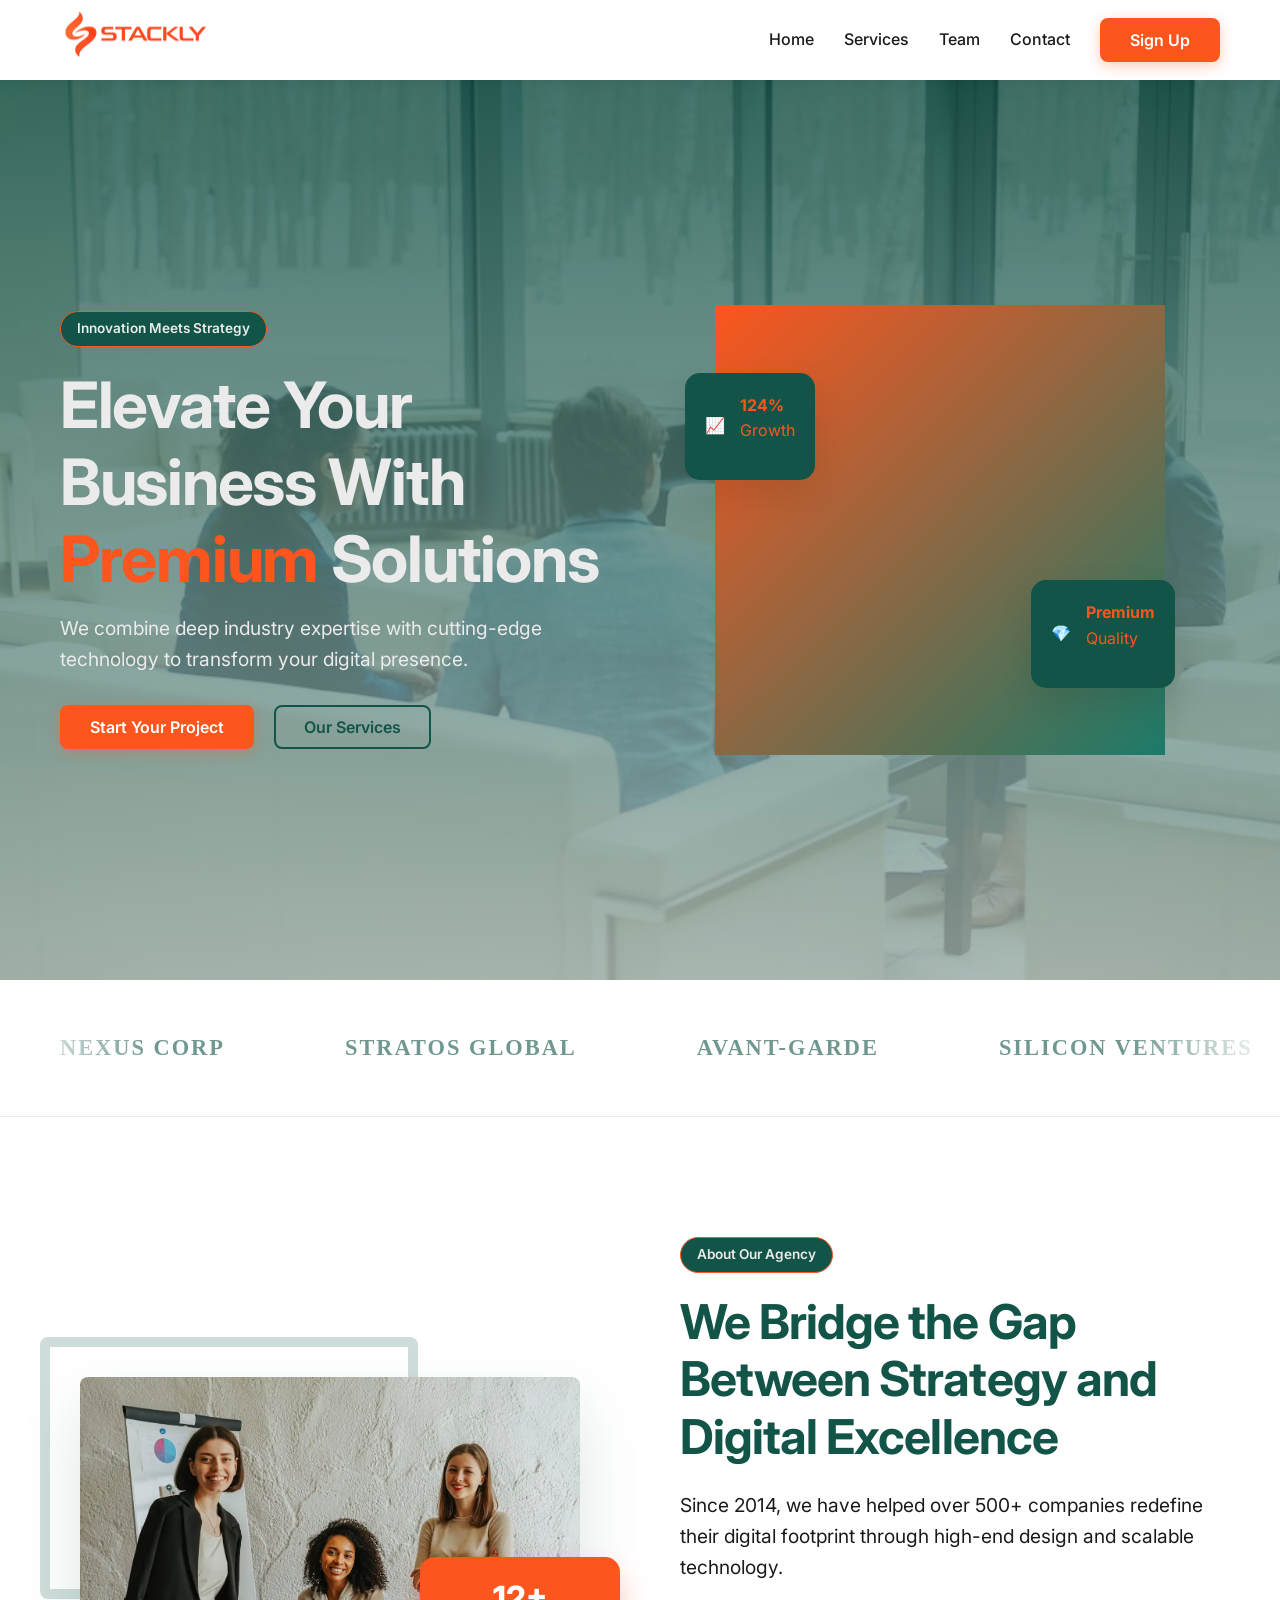
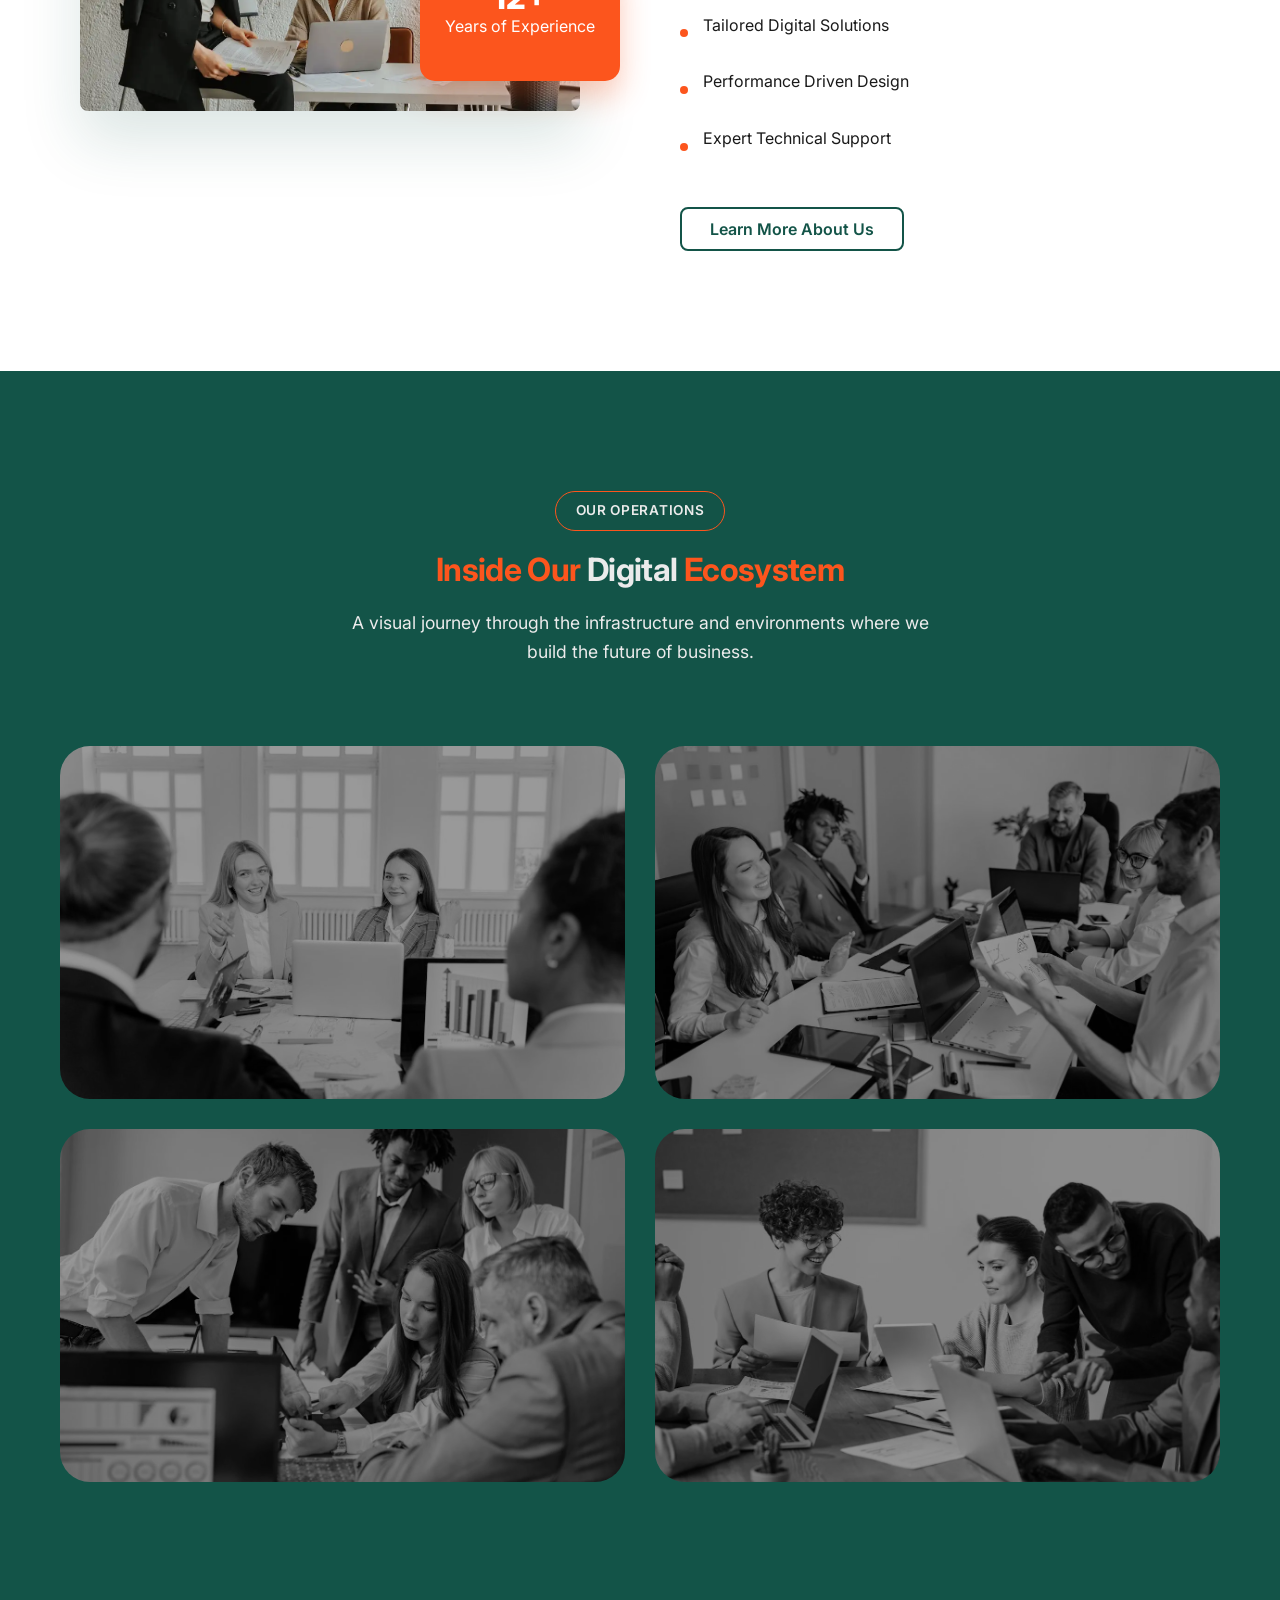
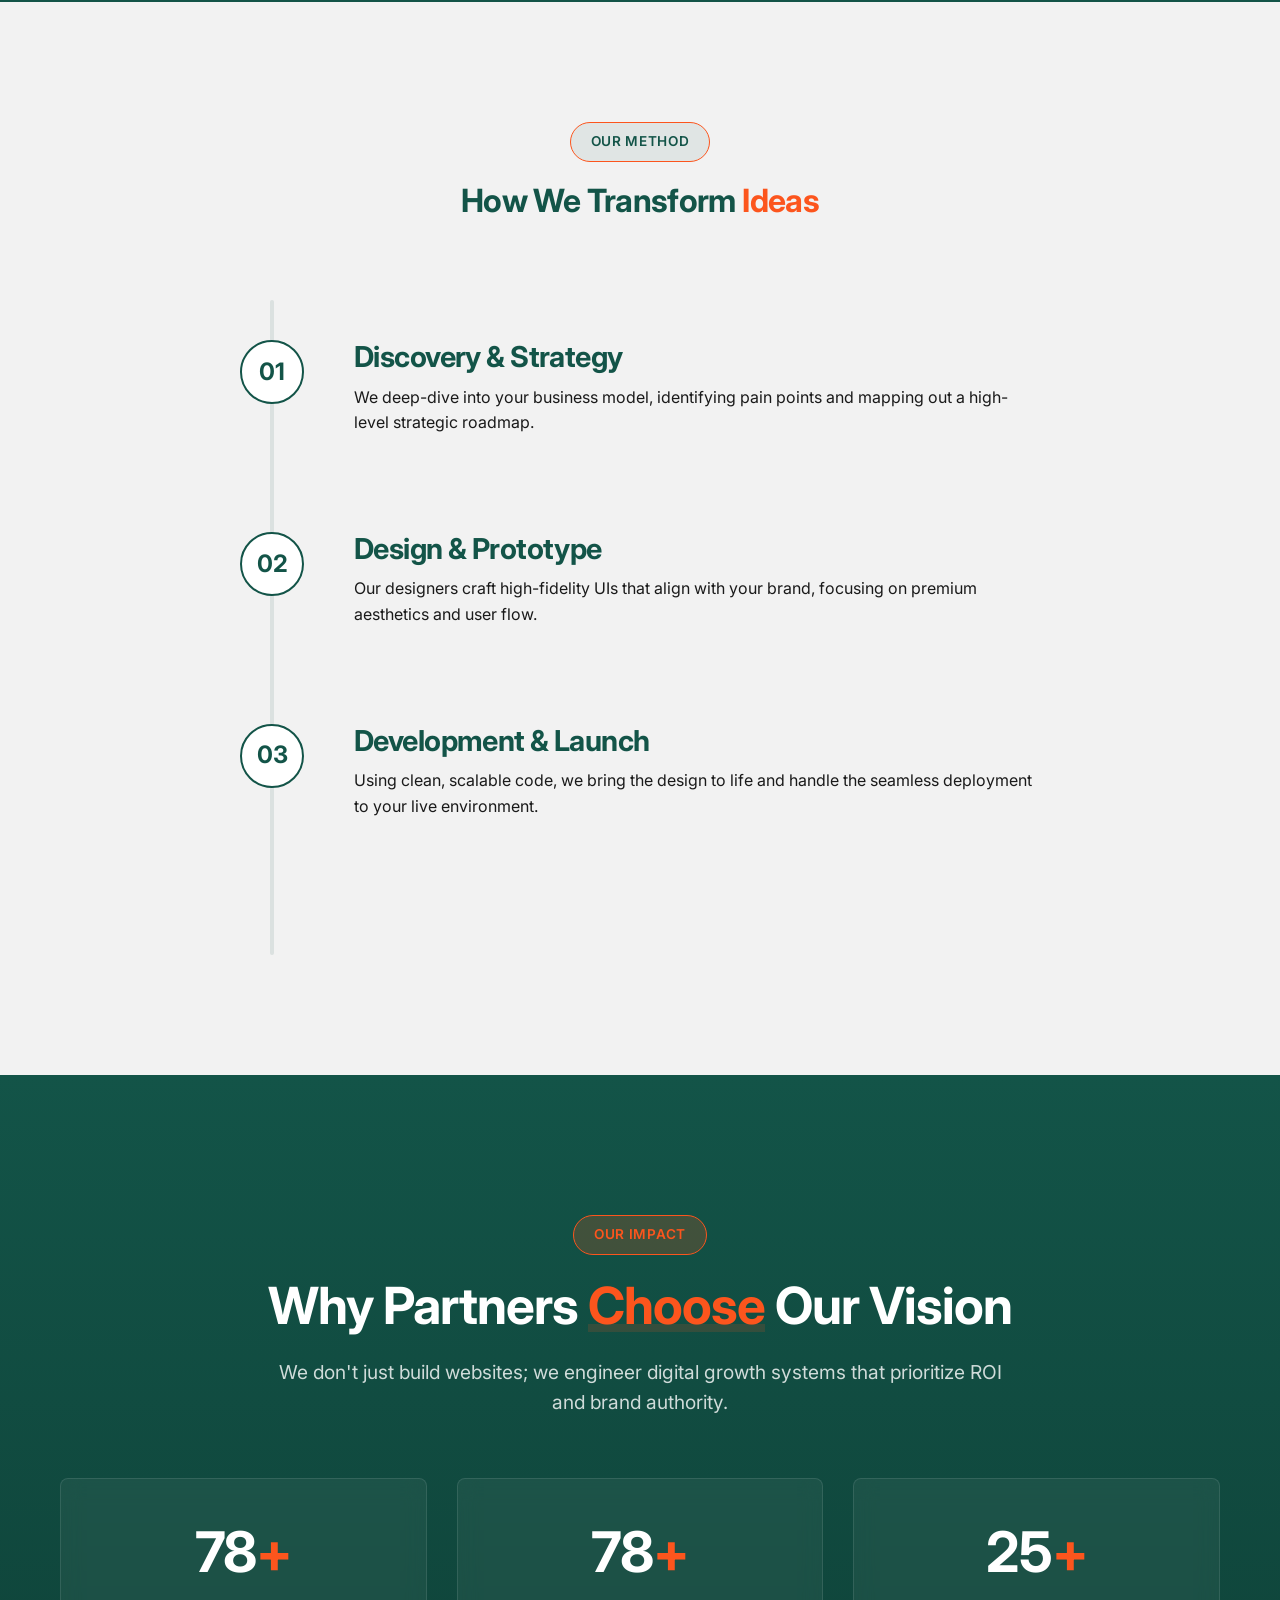
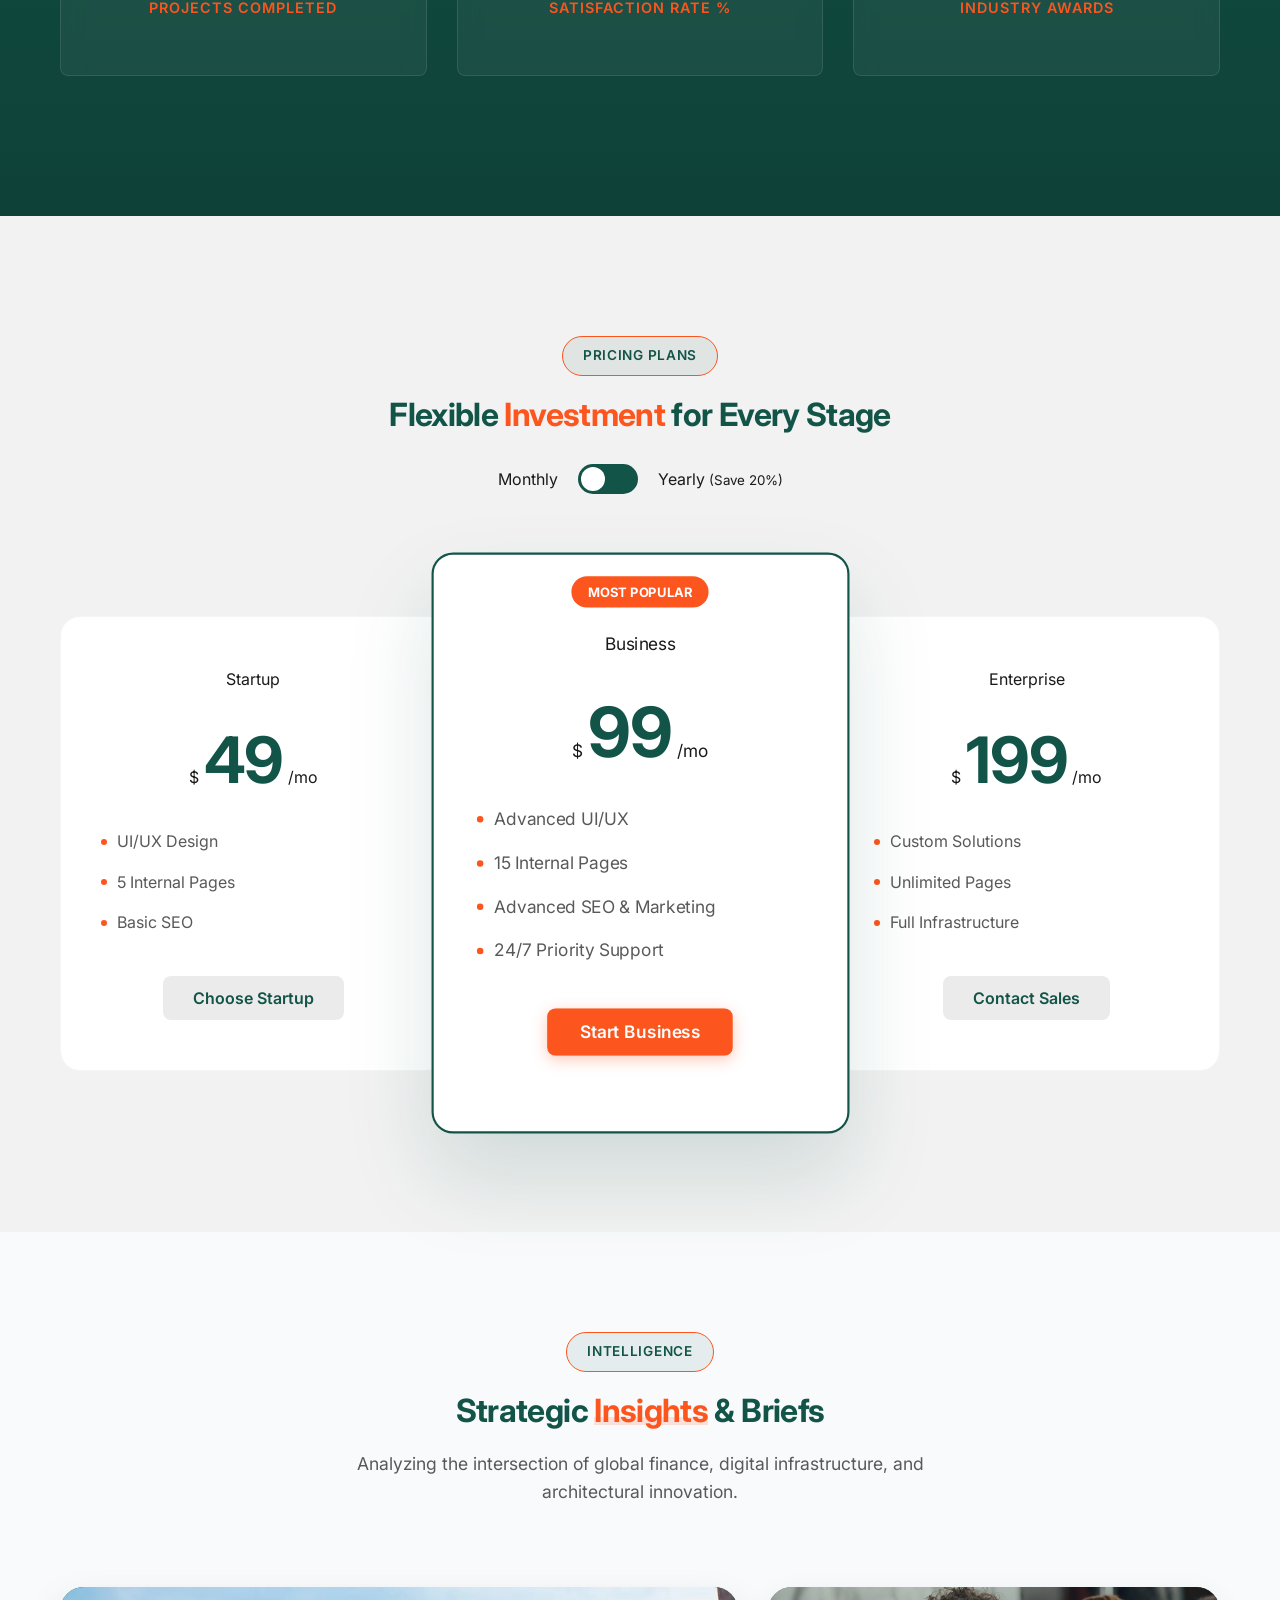
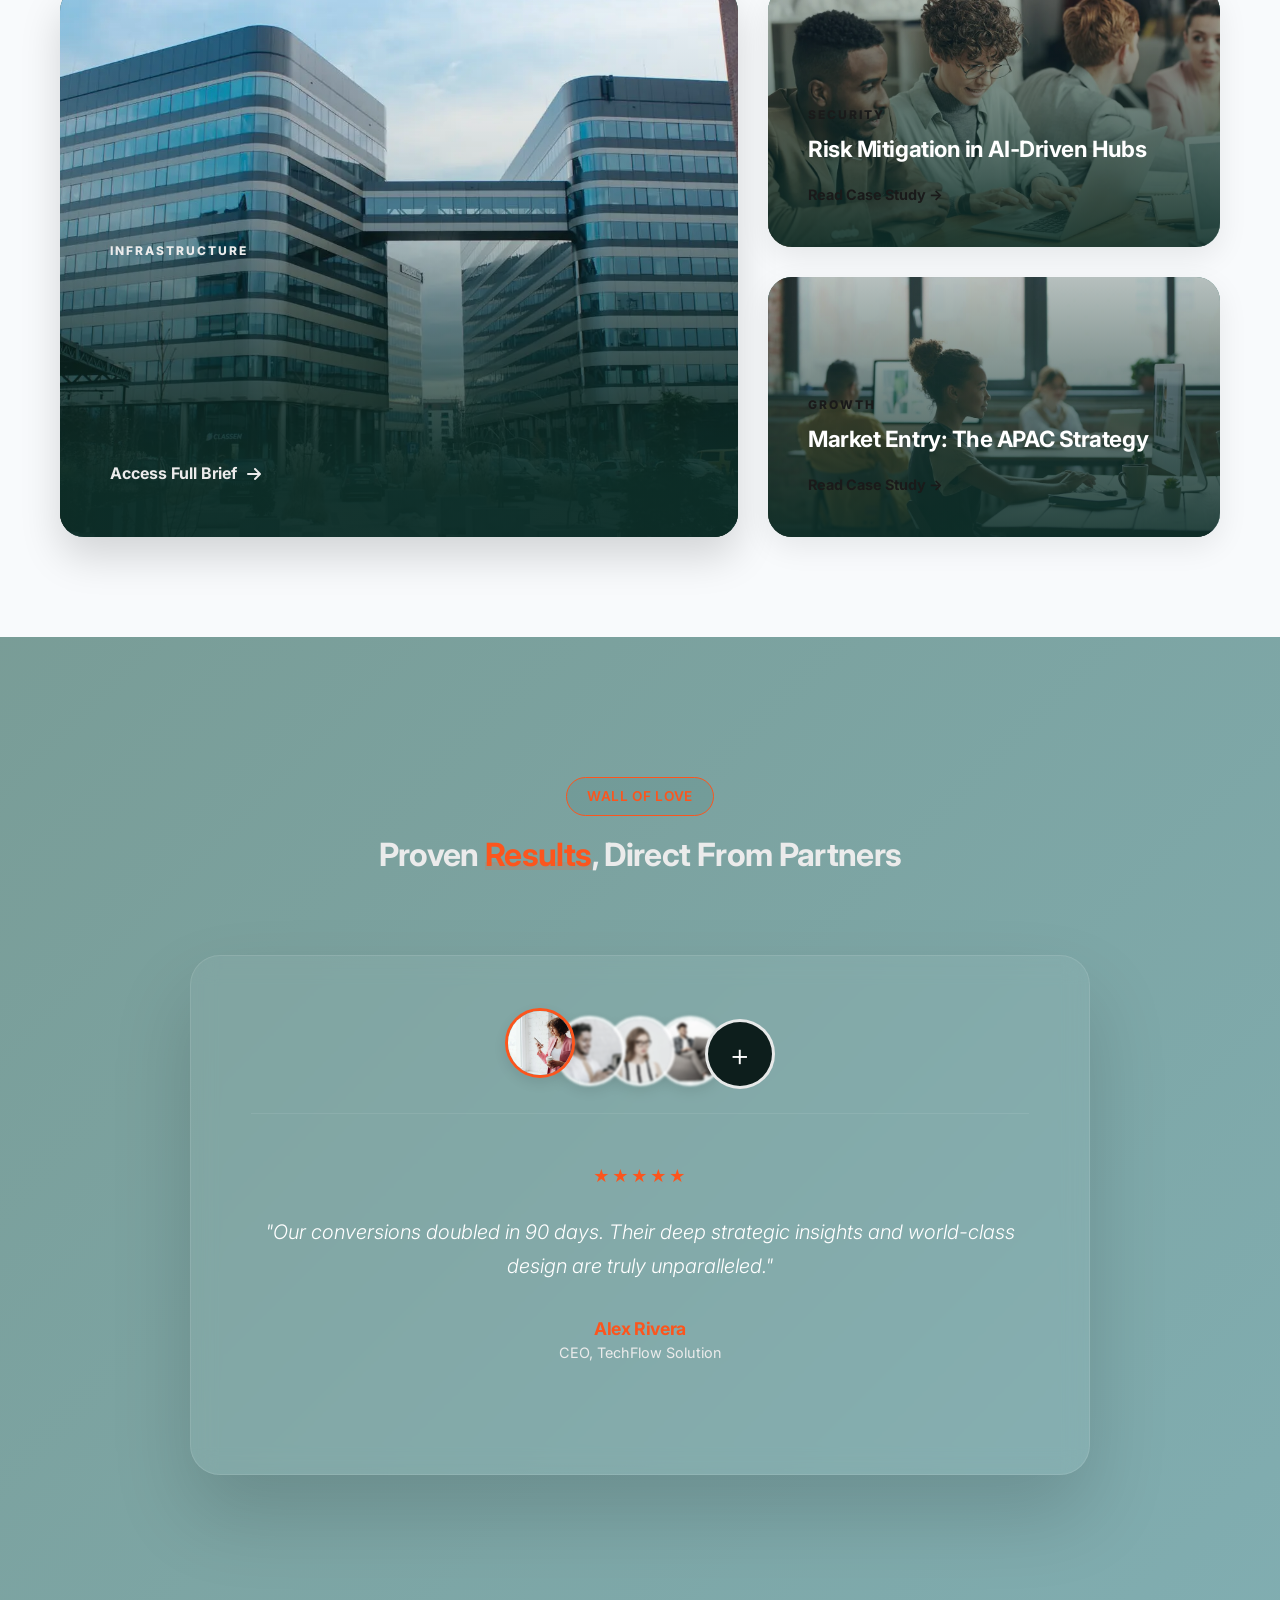
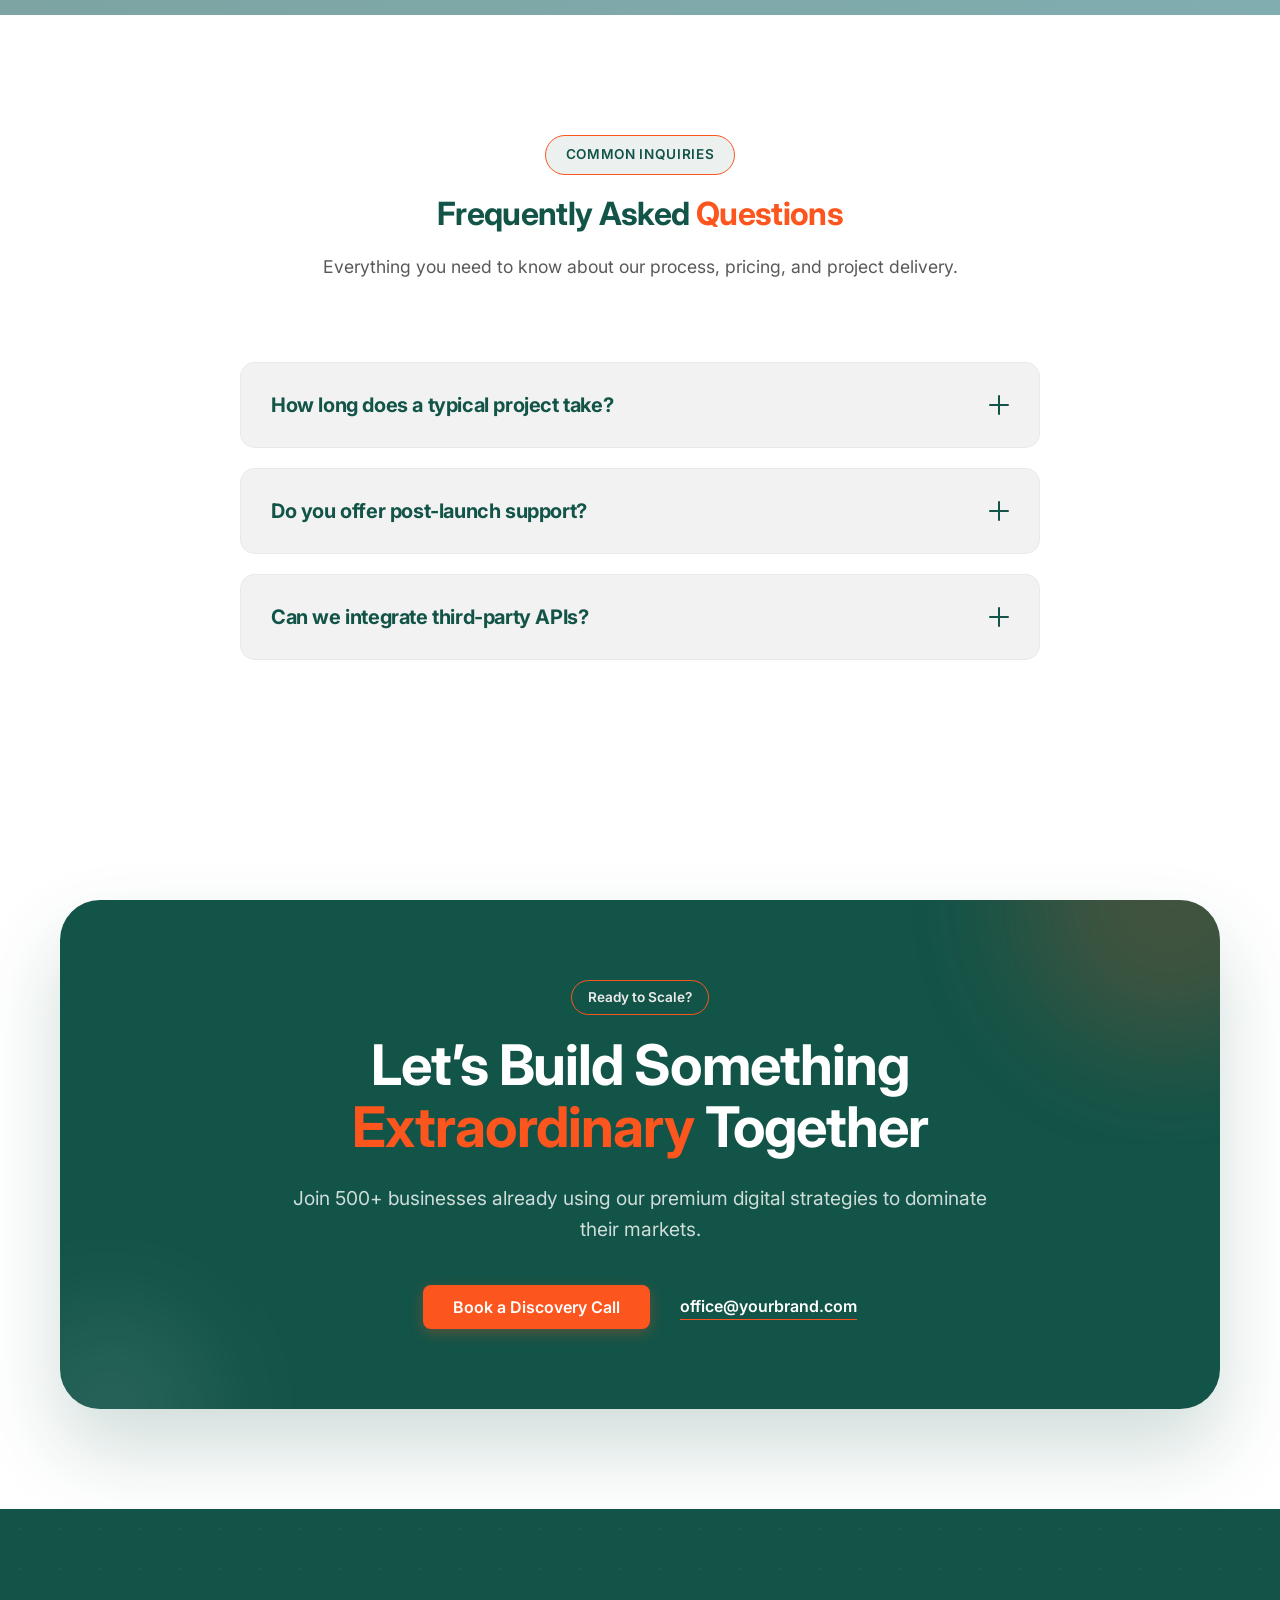
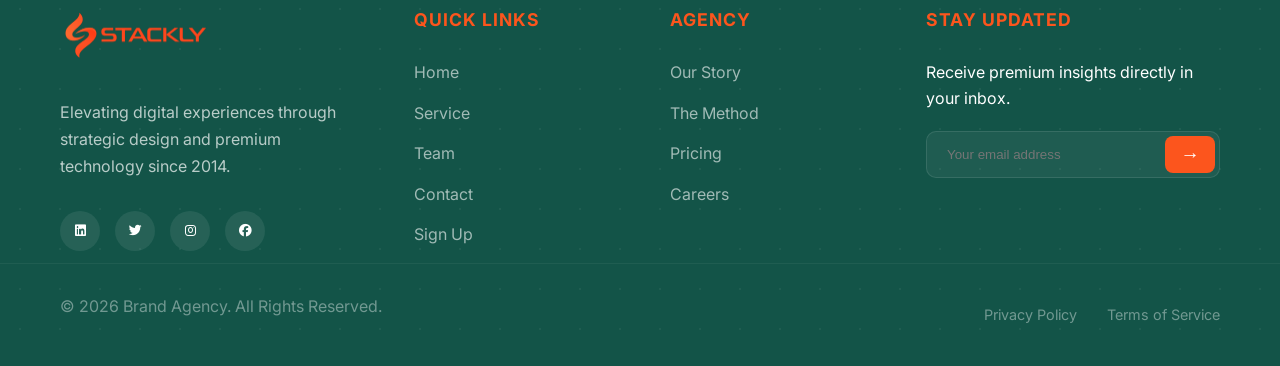
==== commit ee36e5ea: "Add files via upload" ====
--- a/index.html
+++ b/index.html
@@ -147,8 +147,7 @@
                 <div class="about-image-wrapper">
                     <div class="image-accent"></div>
                     <div class="main-image">
-                        <img src="./assets/img 5.webp"
-                            alt="Our Team">
+                        <img src="./assets/img 5.webp" alt="Our Team">
                     </div>
                     <div class="experience-badge">
                         <span class="num">12+</span>
@@ -201,8 +200,7 @@
                 <div class="gallery-grid">
                     <div class="gallery-item">
                         <div class="gallery-image">
-                            <img src="./assets/img 6.webp"
-                                alt="Strategy Room">
+                            <img src="./assets/img 6.webp" alt="Strategy Room">
                             <div class="gallery-overlay">
                                 <div class="overlay-content">
                                     <span>01 / Strategy</span>
@@ -215,8 +213,7 @@
 
                     <div class="gallery-item">
                         <div class="gallery-image">
-                            <img src="./assets/img 7.webp"
-                                alt="Architecture">
+                            <img src="./assets/img 7.webp" alt="Architecture">
                             <div class="gallery-overlay">
                                 <div class="overlay-content">
                                     <span>02 / Infrastructure</span>
@@ -229,8 +226,7 @@
 
                     <div class="gallery-item">
                         <div class="gallery-image">
-                            <img src="./assets/img 8.webp"
-                                alt="Design Lab">
+                            <img src="./assets/img 8.webp" alt="Design Lab">
                             <div class="gallery-overlay">
                                 <div class="overlay-content">
                                     <span>03 / Creative</span>
@@ -243,8 +239,7 @@
 
                     <div class="gallery-item">
                         <div class="gallery-image">
-                            <img src="./assets/img 9.webp"
-                                alt="Tech Hub">
+                            <img src="./assets/img 9.webp" alt="Tech Hub">
                             <div class="gallery-overlay">
                                 <div class="overlay-content">
                                     <span>04 / Execution</span>
@@ -452,32 +447,34 @@
 
                 <div class="insights-grid">
                     <div class="insight-card card-main" data-aos="fade-right">
-                        <div class="insight-img"
-                            style="background-image: url('./assets/img\ 11.webp');">
+                        <div class="insight-img" style="background-image: url('./assets/img\ 11.webp');">
                         </div>
                         <div class="insight-overlay">
                             <span class="category">Infrastructure</span>
                             <h3>The 2026 Shift: Decentralized Enterprise Architectures</h3>
                             <p>Why centralized legacy systems are becoming the primary bottleneck for global scaling...
                             </p>
-                            <a href="./404.html" class="read-more">Access Full Brief <i class="fas fa-arrow-right"></i></a>
+                            <a href="./404.html" class="read-more">Access Full Brief <i
+                                    class="fas fa-arrow-right"></i></a>
                         </div>
                     </div>
 
                     <div class="insight-sidebar">
                         <div class="insight-card card-sub" data-aos="fade-left">
+                            <div class="insight-img" style="background-image: url('./assets/img\ 13.webp');"></div>
                             <div class="insight-overlay-sm">
                                 <span class="category">Security</span>
                                 <h4>Risk Mitigation in AI-Driven Hubs</h4>
-                                <a href="./404.html" class="link-minimal">Read Case Study &rarr;</a>
+                                <a href="./404.html" class="link-minimal">Read Case Study →</a>
                             </div>
                         </div>
 
                         <div class="insight-card card-sub" data-aos="fade-left" data-aos-delay="100">
+                            <div class="insight-img" style="background-image: url('./assets/img\ 12.webp');"></div>
                             <div class="insight-overlay-sm">
                                 <span class="category">Growth</span>
                                 <h4>Market Entry: The APAC Strategy</h4>
-                                <a href="./404.html" class="link-minimal">Read Case Study &rarr;</a>
+                                <a href="./404.html" class="link-minimal">Read Case Study →</a>
                             </div>
                         </div>
                     </div>
@@ -505,19 +502,19 @@
                 <div class="test-v4-card-glass">
                     <div class="avatar-stack-v4" id="avatar-selector">
                         <div class="avatar-item-v4 active" data-index="0">
-                            <img src="https://images.unsplash.com/photo-1500648767791-00dcc994a43e?auto=format&fit=crop&q=80"
+                            <img src="./assets/w2.webp"
                                 alt="Client 1">
                         </div>
                         <div class="avatar-item-v4" data-index="1">
-                            <img src="https://images.unsplash.com/photo-1494790108377-be9c29b29330?auto=format&fit=crop&q=80"
+                            <img src="./assets/m3.webp"
                                 alt="Client 2">
                         </div>
                         <div class="avatar-item-v4" data-index="2">
-                            <img src="https://images.unsplash.com/photo-1517841905240-472988babdf9?auto=format&fit=crop&q=80"
+                            <img src="./assets/w9.webp"
                                 alt="Client 3">
                         </div>
                         <div class="avatar-item-v4" data-index="3">
-                            <img src="https://images.unsplash.com/photo-1472099645785-5658abf4ff4e?auto=format&fit=crop&q=80"
+                            <img src="./assets/m6.webp"
                                 alt="Client 4">
                         </div>
                         <div class="add-btn-v4">+</div>
@@ -646,8 +643,8 @@
                         </p>
 
                         <div class="cta-actions">
-                            <a href="#contact" class="btn btn-primary">Book a Discovery Call</a>
-                            <a href="mailto:office@yourbrand.com" class="cta-link">office@yourbrand.com</a>
+                            <a href="./404.html" class="btn btn-primary">Book a Discovery Call</a>
+                            <a href="./404.html" class="cta-link">office@yourbrand.com</a>
                         </div>
                     </div>
 
--- a/style.css
+++ b/style.css
@@ -410,7 +410,7 @@
 
  .company-name {
      font-family: 'Playfair Display', serif;
-      font-size: 1.4rem;
+     font-size: 1.4rem;
      font-weight: 700;
      color: var(--primary-color);
      padding: 0 60px;
@@ -425,7 +425,7 @@
      color: var(--accent-color);
  }
 
-  @keyframes scrollMarquee {
+ @keyframes scrollMarquee {
      0% {
          transform: translateX(0);
      }
@@ -435,7 +435,7 @@
      }
  }
 
-  @media (max-width: 768px) {
+ @media (max-width: 768px) {
      .partner-marquee {
          padding: 20px 0;
      }
@@ -449,16 +449,16 @@
      .partner-marquee::before,
      .partner-marquee::after {
          width: 60px;
-      }
- }
-
-
-
-
-
-
-
-  .about {
+     }
+ }
+
+
+
+
+
+
+
+ .about {
      padding: 120px 0;
      background-color: var(--white);
      overflow: hidden;
@@ -471,7 +471,7 @@
      align-items: center;
  }
 
-  .about-image-wrapper {
+ .about-image-wrapper {
      position: relative;
      padding: 20px;
  }
@@ -523,7 +523,7 @@
      line-height: 1;
  }
 
-  .about-content h2 {
+ .about-content h2 {
      font-size: 3rem;
      margin-bottom: 25px;
  }
@@ -554,7 +554,7 @@
      border-radius: 50%;
  }
 
-  .reveal-up {
+ .reveal-up {
      opacity: 0;
      transform: translateY(40px);
      filter: blur(10px);
@@ -567,7 +567,7 @@
      filter: blur(0);
  }
 
-  @media (max-width: 768px) {
+ @media (max-width: 768px) {
      .about {
          padding: 80px 0;
      }
@@ -605,24 +605,26 @@
 
 
 
-  .business-gallery {
+ .business-gallery {
      padding: 120px 0;
      background-color: var(--primary-color);
-      position: relative;
+     position: relative;
      overflow: hidden;
  }
 
- .business-gallery .container .section-header span{
-    color: var(--bg-surface);
- }
-.business-gallery .container .section-header h2{
-    color: var(--accent-color);
-}
-.business-gallery .container .section-header p{
-    color: var(--bg-surface);
-}
- 
-.white-text h2 {
+ .business-gallery .container .section-header span {
+     color: var(--bg-surface);
+ }
+
+ .business-gallery .container .section-header h2 {
+     color: var(--accent-color);
+ }
+
+ .business-gallery .container .section-header p {
+     color: var(--bg-surface);
+ }
+
+ .white-text h2 {
      color: var(--white);
  }
 
@@ -636,7 +638,7 @@
  .gallery-grid {
      display: grid;
      grid-template-columns: repeat(2, 1fr);
-      gap: 30px;
+     gap: 30px;
      margin-top: 60px;
  }
 
@@ -659,11 +661,11 @@
      height: 100%;
      object-fit: cover;
      filter: grayscale(100%) brightness(0.6);
-      transition: all 0.8s cubic-bezier(0.22, 1, 0.36, 1);
+     transition: all 0.8s cubic-bezier(0.22, 1, 0.36, 1);
      transform: scale(1.05);
  }
 
-  .gallery-overlay {
+ .gallery-overlay {
      position: absolute;
      top: 0;
      left: 0;
@@ -674,7 +676,7 @@
      align-items: flex-end;
      padding: 40px;
      opacity: 0;
-      transition: all 0.5s ease;
+     transition: all 0.5s ease;
  }
 
  .overlay-content {
@@ -705,10 +707,10 @@
      max-width: 350px;
  }
 
-  .gallery-item:hover .gallery-image img {
+ .gallery-item:hover .gallery-image img {
      filter: grayscale(0%) brightness(1);
-      transform: scale(1);
-  }
+     transform: scale(1);
+ }
 
  .gallery-item:hover .gallery-overlay {
      opacity: 1;
@@ -718,21 +720,21 @@
      transform: translateY(0);
  }
 
-  @media (max-width: 768px) {
+ @media (max-width: 768px) {
      .business-gallery {
          padding: 80px 0;
      }
 
      .gallery-grid {
          grid-template-columns: 1fr;
-          gap: 20px;
+         gap: 20px;
      }
 
      .gallery-item {
          aspect-ratio: 1 / 1;
-      }
-
-      .gallery-overlay {
+     }
+
+     .gallery-overlay {
          opacity: 1;
          background: linear-gradient(to top, rgba(13, 30, 28, 0.95) 15%, transparent 100%);
      }
@@ -753,7 +755,7 @@
 
 
 
-  .process {
+ .process {
      padding: 120px 0;
      background-color: var(--secondary-color);
      overflow: hidden;
@@ -766,10 +768,10 @@
      padding: 40px 0;
  }
 
-  .process-line {
+ .process-line {
      position: absolute;
      left: 30px;
-      top: 0;
+     top: 0;
      width: 4px;
      height: 100%;
      background: rgba(19, 84, 72, 0.1);
@@ -782,18 +784,18 @@
      left: 0;
      width: 100%;
      height: 0%;
-      background: linear-gradient(to bottom, var(--primary-color), var(--accent-color));
+     background: linear-gradient(to bottom, var(--primary-color), var(--accent-color));
      border-radius: 10px;
      transition: height 0.1s linear;
  }
 
-  .process-item {
+ .process-item {
      display: flex;
      gap: 50px;
      margin-bottom: 80px;
      position: relative;
      opacity: 0.3;
-      transform: translateX(-20px);
+     transform: translateX(-20px);
      transition: all 0.6s cubic-bezier(0.22, 1, 0.36, 1);
  }
 
@@ -830,7 +832,7 @@
      font-size: 1.8rem;
  }
 
-  @media (max-width: 768px) {
+ @media (max-width: 768px) {
      .process-item {
          gap: 20px;
      }
@@ -858,28 +860,28 @@
 
 
 
-  .why-us-featured {
+ .why-us-featured {
      position: relative;
      padding: 140px 0;
      overflow: hidden;
      background-color: var(--primary-color);
-      color: var(--white);
- }
-
-  .why-us-image-bg {
+     color: var(--white);
+ }
+
+ .why-us-image-bg {
      position: absolute;
      top: 0;
      left: 0;
      width: 100%;
      height: 100%;
      background-image: url('./assets/img\ 10.webp');
-      background-size: cover;
+     background-size: cover;
      background-position: center;
      background-attachment: fixed;
-      z-index: 1;
- }
-
-  .why-us-overlay {
+     z-index: 1;
+ }
+
+ .why-us-overlay {
      position: absolute;
      top: 0;
      left: 0;
@@ -894,9 +896,9 @@
  .relative-z {
      position: relative;
      z-index: 3;
-  }
-
-  .section-header.dark-bg {
+ }
+
+ .section-header.dark-bg {
      text-align: center;
      max-width: 800px;
      margin: 0 auto 60px;
@@ -922,7 +924,7 @@
      font-size: 1.2rem;
  }
 
-  .stats-featured-grid {
+ .stats-featured-grid {
      display: grid;
      grid-template-columns: repeat(3, 1fr);
      gap: 30px;
@@ -963,14 +965,14 @@
      font-size: 0.9rem;
  }
 
-  @media (max-width: 768px) {
+ @media (max-width: 768px) {
      .why-us-featured {
          padding: 80px 0;
      }
 
      .why-us-image-bg {
          background-attachment: scroll;
-      }
+     }
 
      .section-header.dark-bg h2 {
          font-size: 2.4rem;
@@ -994,12 +996,12 @@
 
 
 
-  .pricing {
+ .pricing {
      padding: 120px 0;
      background-color: var(--secondary-color);
  }
 
-  .pricing-switch {
+ .pricing-switch {
      display: flex;
      align-items: center;
      justify-content: center;
@@ -1033,12 +1035,12 @@
      background: var(--accent-color);
  }
 
-  .pricing-grid {
+ .pricing-grid {
      display: grid;
      grid-template-columns: repeat(3, 1fr);
      align-items: center;
      gap: 0;
-      margin-top: 60px;
+     margin-top: 60px;
  }
 
  .pricing-card {
@@ -1051,7 +1053,7 @@
      z-index: 1;
  }
 
-  .pricing-card.featured {
+ .pricing-card.featured {
      padding: 70px 40px;
      z-index: 2;
      transform: scale(1.08);
@@ -1107,7 +1109,7 @@
      border-radius: 50%;
  }
 
-  @media (max-width: 992px) {
+ @media (max-width: 992px) {
      .pricing-grid {
          grid-template-columns: 1fr;
          gap: 40px;
@@ -1115,7 +1117,7 @@
 
      .pricing-card.featured {
          transform: scale(1);
-      }
+     }
  }
 
  @media (max-width: 768px) {
@@ -1133,53 +1135,84 @@
 
 
 
- /* --- Industry Insights Section --- */
+
+
  .industry-insights {
-     padding: 120px 0;
-     background-color: var(--white);
+     padding: 100px 0;
+     background: #f8fafc;
+     overflow: hidden;
  }
 
  .insights-grid {
      display: grid;
-     grid-template-columns: 1.2fr 0.8fr;
+     grid-template-columns: 1.5fr 1fr;
      gap: 30px;
      margin-top: 50px;
  }
 
- /* Base Card Styling */
  .insight-card {
      position: relative;
-     border-radius: 30px;
+     border-radius: 24px;
      overflow: hidden;
-     background-color: var(--primary-color);
-     box-shadow: 0 15px 40px var(--shadow);
+     background: var(--primary-color);
+     transition: var(--transition);
+ }
+
+ .card-main {
+     height: 550px;
+     box-shadow: 0 20px 40px rgba(0, 0, 0, 0.15);
  }
 
  .insight-img {
-     width: 100%;
-     height: 100%;
+     position: absolute;
+     inset: 0;
      background-size: cover;
      background-position: center;
-     transition: transform 1s cubic-bezier(0.2, 1, 0.3, 1);
- }
-
- /* Main Card (Large) */
- .card-main {
-     height: 550px;
- }
-
- .card-main .insight-overlay {
-     position: absolute;
-     inset: 0;
-     background: linear-gradient(to top, var(--primary-color) 0%, transparent 100%);
-     padding: 50px;
+     transition: transform 0.8s cubic-bezier(0.2, 1, 0.3, 1);
+     z-index: 1;
+ }
+
+
+ .card-main:hover .insight-img {
+     transform: scale(1.1);
+ }
+
+ .insight-overlay {
+     position: relative;
+     z-index: 2;
+     height: 100%;
      display: flex;
      flex-direction: column;
      justify-content: flex-end;
-     color: var(--white);
- }
-
- /* Sidebar Styling */
+     padding: 50px;
+     color: var(--bg-surface);
+     background: linear-gradient(to top, rgba(13, 46, 40, 0.95) 10%, rgba(13, 46, 40, 0.2) 60%, transparent 100%);
+ }
+
+ .insight-overlay h3 {
+     font-size: 2.2rem;
+     margin: 15px 0;
+     line-height: 1.2;
+     color: var(--accent-color);
+     transform: translateY(20px);
+     transition: var(--transition);
+ }
+
+ .insight-overlay p {
+     color: rgba(255, 255, 255, 0.8);
+     margin-bottom: 25px;
+     max-width: 500px;
+     opacity: 0;
+     transform: translateY(20px);
+     transition: var(--transition);
+ }
+
+ .card-main:hover .insight-overlay h3,
+ .card-main:hover .insight-overlay p {
+     transform: translateY(0);
+     opacity: 1;
+ }
+
  .insight-sidebar {
      display: flex;
      flex-direction: column;
@@ -1188,90 +1221,133 @@
 
  .card-sub {
      height: 260px;
-     background: var(--primary-color);
+     box-shadow: 0 10px 30px rgba(0, 0, 0, 0.08);
+ }
+
+ .insight-overlay-sm {
+     position: relative;
+     z-index: 2;
+     height: 100%;
      padding: 40px;
      display: flex;
-     align-items: flex-end;
- }
-
- /* Category Badge */
+     flex-direction: column;
+     justify-content: flex-end;
+     background: linear-gradient(to top, rgba(13, 46, 40, 0.9) 0%, rgba(13, 46, 40, 0.3) 100%);
+     transition: var(--transition);
+ }
+
+ .insight-overlay-sm h4 {
+     font-size: 1.4rem;
+     color: var(--white);
+     margin: 10px 0 15px;
+     line-height: 1.3;
+ }
+
+ .insight-card:hover .insight-img {
+     transform: scale(1.1);
+ }
+
+ .insight-overlay h3,
+ .insight-overlay p {
+     transform: translateY(20px);
+     opacity: 0;
+     transition: var(--transition);
+ }
+
+ .card-sub:hover .insight-overlay-sm {
+     background: linear-gradient(to top, var(--primary) 0%, rgba(19, 84, 72, 0.8) 100%);
+ }
+
+ .card-main:hover .insight-overlay h3 {
+     opacity: 1;
+     transform: translateY(0);
+ }
+
+ .card-main:hover .insight-overlay p {
+     opacity: 0.8;
+     transform: translateY(0);
+     transition-delay: 0.1s;
+ }
+
+
+ .card-sub h4 {
+     font-size: 1.4rem;
+     margin: 10px 0 20px;
+     transition: var(--transition);
+ }
+
  .category {
      font-size: 0.75rem;
-     font-weight: 700;
      text-transform: uppercase;
-     color: var(--accent-color);
      letter-spacing: 2px;
-     margin-bottom: 15px;
-     display: block;
- }
-
- /* Animations & Interactions */
- .insight-card:hover .insight-img {
-     transform: scale(1.1);
+     font-weight: 800;
+     color: var(--accent);
+ }
+
+ .card-sub:hover .category {
+     color: var(--white);
+     opacity: 0.7;
  }
 
  .read-more {
-     color: var(--white);
+     display: inline-flex;
+     align-items: center;
+     gap: 10px;
+     color: var(--accent);
      text-decoration: none;
      font-weight: 700;
-     margin-top: 20px;
-     display: flex;
-     align-items: center;
-     gap: 10px;
+     margin-top: 10px;
+ }
+
+ .link-minimal {
+     color: var(--accent);
+     text-decoration: none;
+     font-weight: 700;
+     font-size: 0.9rem;
      transition: var(--transition);
  }
 
- .read-more:hover {
-     gap: 15px;
-     color: var(--accent-color);
- }
-
- /* --- Responsive 768px --- */
- @media (max-width: 992px) {
+ .card-sub:hover .link-minimal {
+     color: var(--white);
+     padding-left: 5px;
+ }
+
+ @media screen and (max-width: 992px) {
      .insights-grid {
          grid-template-columns: 1fr;
      }
- }
-
- @media (max-width: 768px) {
-     .industry-insights {
-         padding: 80px 0;
-     }
 
      .card-main {
-         height: 450px;
-     }
-
-     .card-main .insight-overlay {
-         padding: 30px 20px;
-     }
-
-     .card-main h3 {
-         font-size: 1.8rem;
-     }
-
-     .insight-sidebar {
-         gap: 20px;
+         height: 400px;
+     }
+
+     .insight-overlay {
+         padding: 30px;
+     }
+
+     .insight-overlay h3 {
+         font-size: 1.6rem;
      }
 
      .card-sub {
-         height: 220px;
+         height: 280px;
+     }
+
+     .insight-overlay {
          padding: 30px;
      }
-
-     /* For mobile, add a subtle glow to show it's clickable */
-     .insight-card {
-         border: 1px solid rgba(19, 84, 72, 0.1);
-     }
- }
-
-
-
-
-
-
- /* --- V4 Direct Selection Testimonials --- */
- .testimonials-high-fidelity.v4 {
+ }
+
+
+
+
+
+
+
+
+
+
+  .testimonials-high-fidelity.v4 {
      position: relative;
      padding: 140px 0;
      overflow: hidden;
@@ -1279,30 +1355,36 @@
      background-color: #f5f5f7;
  }
 
- /* Layer 1: Background Image with Parallax (Stays Same) */
- .test-image-bg {
+ .testimonials-high-fidelity.v4 .container .section-header span{
+    color: var(--accent-color);
+ }
+
+ .testimonials-high-fidelity.v4 .container .section-header h2{
+    color: var(--bg-surface);
+ }
+
+  .test-image-bg {
      position: absolute;
      top: 0;
      left: 0;
      width: 100%;
      height: 100%;
-     background-image: url('https://images.unsplash.com/photo-1497366216548-37526070297c?auto=format&fit=crop&q=80');
+     background-image: url('./assets/img\ 1.webp');
      background-size: cover;
      background-position: center;
      background-attachment: fixed;
      z-index: 1;
  }
 
- /* Layer 2: Deep Teal Overlay (Stays Same) */
- .test-brand-overlay {
+  .test-brand-overlay {
      position: absolute;
      top: 0;
      left: 0;
      width: 100%;
      height: 100%;
      background: linear-gradient(135deg,
-             rgba(19, 84, 72, 0.95),
-             rgba(13, 102, 107, 0.9));
+             rgba(19, 84, 72, 0.55),
+             rgba(13, 102, 107, 0.5));
      z-index: 2;
  }
 
@@ -1311,8 +1393,7 @@
      z-index: 3;
  }
 
- /* The single frosted glass container for all content */
- .test-v4-card-glass {
+  .test-v4-card-glass {
      max-width: 900px;
      margin: 80px auto 0;
      background: rgba(255, 255, 255, 0.05);
@@ -1323,13 +1404,11 @@
      box-shadow: 0 40px 80px rgba(0, 0, 0, 0.15);
  }
 
- /* --- 1. Avatar Selector Styling --- */
- .avatar-stack-v4 {
+  .avatar-stack-v4 {
      display: flex;
      align-items: center;
      justify-content: center;
-     /* Centered for V4 design */
-     margin-bottom: 50px;
+      margin-bottom: 50px;
      border-bottom: 1px solid rgba(255, 255, 255, 0.08);
      padding-bottom: 20px;
  }
@@ -1338,8 +1417,7 @@
      cursor: pointer;
      position: relative;
      margin-left: -20px;
-     /* Overlap */
-     transition: var(--transition);
+      transition: var(--transition);
  }
 
  .avatar-item-v4:first-child {
@@ -1354,23 +1432,18 @@
      border: 3px solid rgba(255, 255, 255, 0.9);
      box-shadow: 0 5px 15px rgba(0, 0, 0, 0.1);
      filter: blur(1px) grayscale(50%);
-     /* Duller state */
-     transition: all 0.4s cubic-bezier(0.22, 1, 0.36, 1);
- }
-
- /* --- Active & Hover States --- */
- .avatar-item-v4.active img,
+      transition: all 0.4s cubic-bezier(0.22, 1, 0.36, 1);
+ }
+
+  .avatar-item-v4.active img,
  .avatar-item-v4:hover img {
      transform: translateY(-8px);
      filter: blur(0) grayscale(0);
-     /* SHARP state */
-     border-color: var(--accent-color);
-     /* The orange highlight */
-     z-index: 10;
- }
-
- /* Stack Z-Index logic (Reversing slightly for better focus) */
- .avatar-item-v4:nth-child(1) {
+      border-color: var(--accent-color);
+      z-index: 10;
+ }
+
+  .avatar-item-v4:nth-child(1) {
      z-index: 4;
  }
 
@@ -1403,12 +1476,10 @@
      z-index: 1;
  }
 
- /* --- 2. Text Engine (Absolute Stacking Logic) --- */
- .test-text-engine {
+  .test-text-engine {
      position: relative;
      min-height: 250px;
-     /* Crucial to prevent collapse */
-     width: 100%;
+      width: 100%;
  }
 
  .text-block {
@@ -1420,8 +1491,7 @@
      visibility: hidden;
      transform: translateY(20px);
      filter: blur(5px);
-     /* Transition for Fade & Blur In */
-     transition: all 0.6s cubic-bezier(0.22, 1, 0.36, 1);
+      transition: all 0.6s cubic-bezier(0.22, 1, 0.36, 1);
      text-align: center;
  }
 
@@ -1432,8 +1502,7 @@
      filter: blur(0);
  }
 
- /* Typography V4 */
- .stars {
+  .stars {
      color: var(--accent-color);
      font-size: 1rem;
      margin-bottom: 25px;
@@ -1450,19 +1519,18 @@
  }
 
  .user-meta-v4 h4 {
-     color: var(--white);
+     color: var(--accent-color);
      font-size: 1.1rem;
      margin-bottom: 2px;
  }
 
  .user-meta-v4 p {
-     color: rgba(255, 255, 255, 0.6) !important;
+     color: var(--bg-surface) !important;
      font-size: 0.9rem;
      margin-bottom: 0;
  }
 
- /* --- Responsive 768px --- */
- @media (max-width: 768px) {
+  @media (max-width: 768px) {
      .testimonials-high-fidelity.v4 {
          padding: 80px 0;
      }
@@ -1475,8 +1543,6 @@
      .test-text-engine {
          min-height: 350px;
      }
-
-     /* More space for stacked text on phones */
 
      .avatar-stack-v4 {
          margin-bottom: 30px;
@@ -1503,8 +1569,7 @@
 
 
 
- /* --- FAQ Section --- */
- .faq {
+  .faq {
      padding: 120px 0;
      background-color: var(--white);
  }
@@ -1539,8 +1604,7 @@
      transition: var(--transition);
  }
 
- /* --- The Animated Icon --- */
- .faq-icon {
+  .faq-icon {
      position: relative;
      width: 20px;
      height: 20px;
@@ -1567,8 +1631,7 @@
      transform: translateX(-50%);
  }
 
- /* --- Answer Reveal Logic --- */
- .faq-answer {
+  .faq-answer {
      max-height: 0;
      overflow: hidden;
      padding: 0 30px;
@@ -1582,8 +1645,7 @@
      line-height: 1.7;
  }
 
- /* --- Active States (Triggered by JS) --- */
- .faq-item.active {
+  .faq-item.active {
      background: var(--white);
      box-shadow: 0 20px 40px rgba(19, 84, 72, 0.08);
      border-color: var(--primary-color);
@@ -1591,23 +1653,20 @@
 
  .faq-item.active .faq-answer {
      max-height: 300px;
-     /* Adjust based on content */
-     opacity: 1;
+      opacity: 1;
      padding-top: 10px;
  }
 
  .faq-item.active .faq-icon .line:nth-child(2) {
      transform: translateX(-50%) rotate(90deg);
      opacity: 0;
-     /* Vertical line disappears to make a minus sign */
- }
+  }
 
  .faq-item.active .faq-question h3 {
      color: var(--accent-color);
  }
 
- /* --- 768px Media Query --- */
- @media (max-width: 768px) {
+  @media (max-width: 768px) {
      .faq {
          padding: 80px 0;
      }
@@ -1630,8 +1689,7 @@
 
 
 
- /* --- Final CTA Section --- */
- .final-cta {
+  .final-cta {
      padding: 100px 0;
      background-color: var(--white);
      position: relative;
@@ -1649,8 +1707,7 @@
      box-shadow: 0 40px 80px rgba(19, 84, 72, 0.2);
  }
 
- /* Glassy Decorative Shapes */
- .cta-shape {
+  .cta-shape {
      position: absolute;
      border-radius: 50%;
      filter: blur(60px);
@@ -1718,8 +1775,7 @@
      color: var(--accent-color);
  }
 
- /* --- Responsive 768px --- */
- @media (max-width: 768px) {
+  @media (max-width: 768px) {
      .final-cta {
          padding: 60px 20px;
      }
@@ -1746,8 +1802,7 @@
 
 
 
- /* --- Footer Section --- */
- .footer {
+  .footer {
      position: relative;
      background-color: var(--primary-color);
      padding: 100px 0 0 0;
@@ -1775,8 +1830,7 @@
      z-index: 2;
  }
 
- /* --- Brand Styles --- */
- .footer-logo {
+  .footer-logo {
      font-size: 1.8rem;
      font-weight: 800;
      color: var(--white);
@@ -1820,8 +1874,7 @@
      transform: translateY(-5px);
  }
 
- /* --- Links & Form --- */
- .footer-col h4 {
+  .footer-col h4 {
      color: var(--accent-color);
      font-size: 1.1rem;
      margin-bottom: 30px;
@@ -1885,8 +1938,7 @@
      transform: scale(0.95);
  }
 
- /* --- Footer Bottom --- */
- .footer-bottom {
+  .footer-bottom {
      padding: 30px 0;
      border-top: 1px solid rgba(255, 255, 255, 0.05);
  }
@@ -1909,8 +1961,7 @@
      text-decoration: none;
  }
 
- /* --- Responsive 768px --- */
- @media (max-width: 992px) {
+  @media (max-width: 992px) {
      .footer-grid {
          grid-template-columns: 1fr 1fr;
          gap: 40px;
